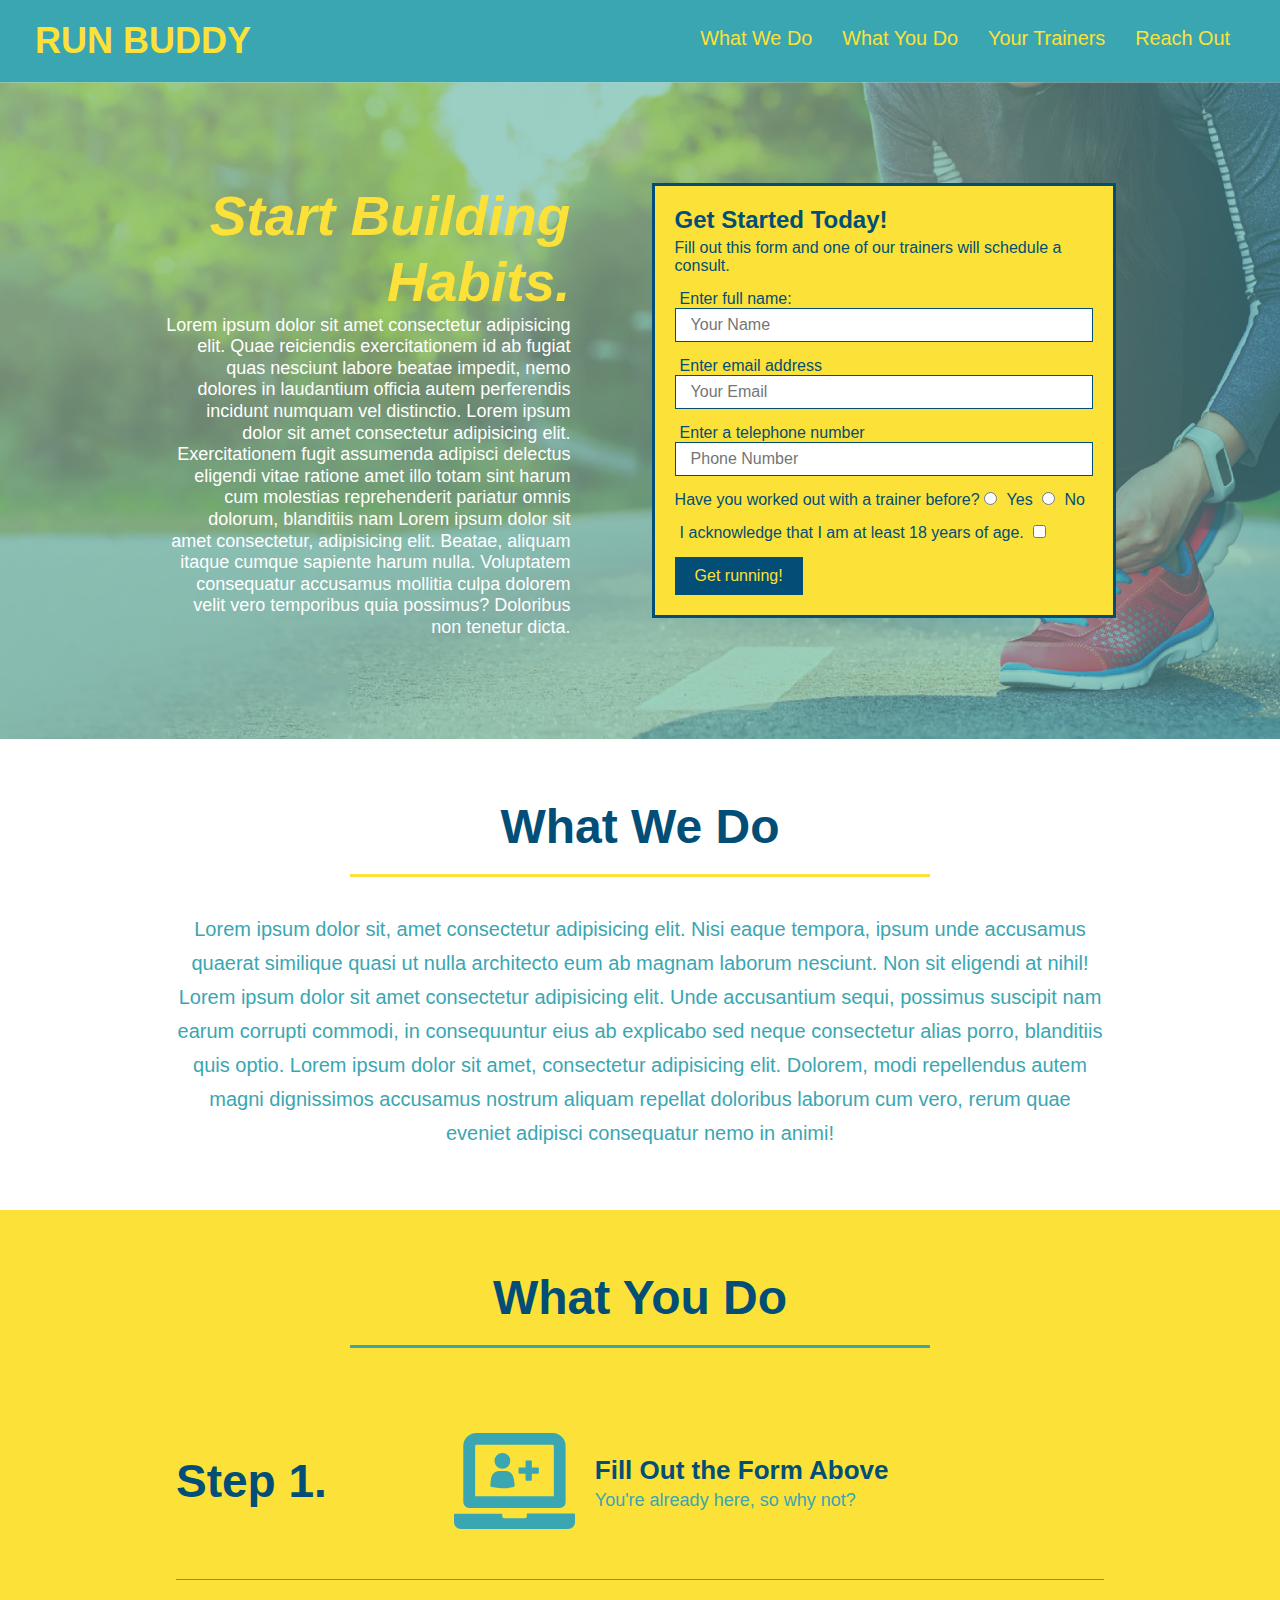
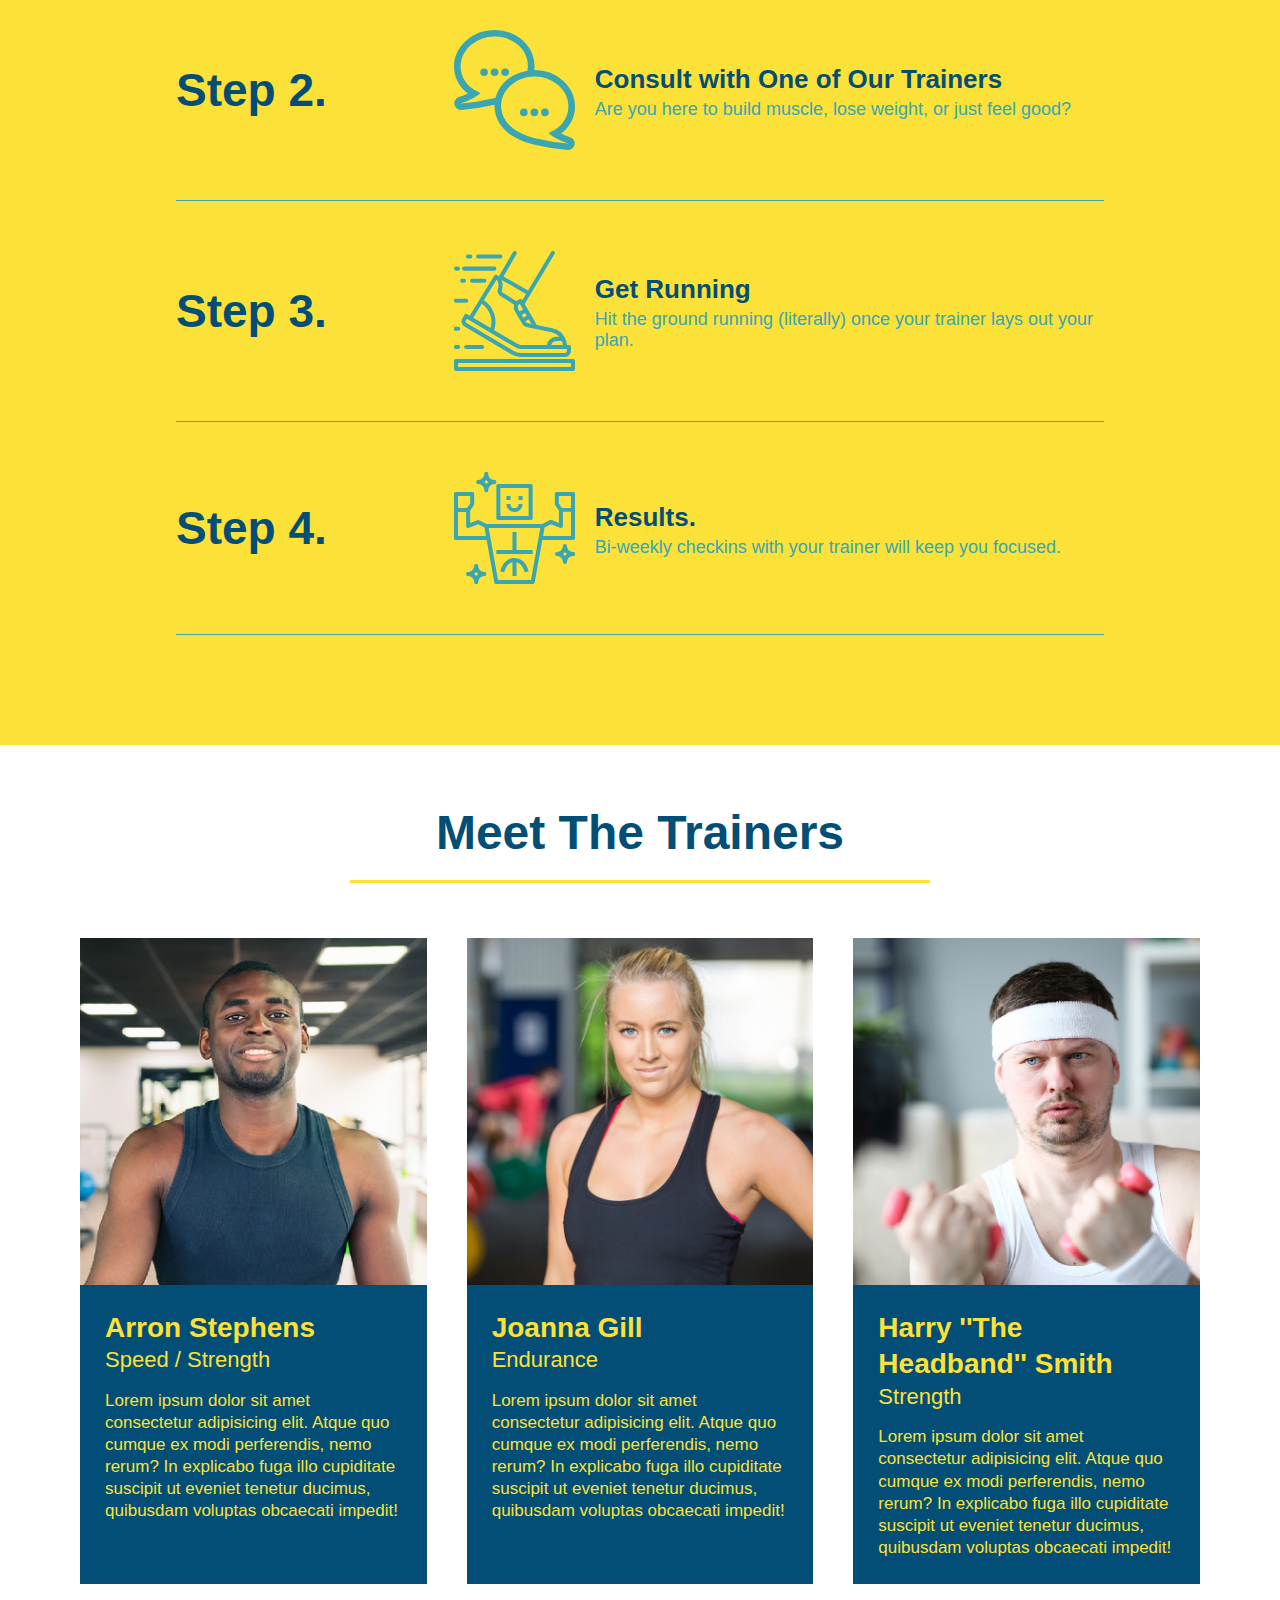
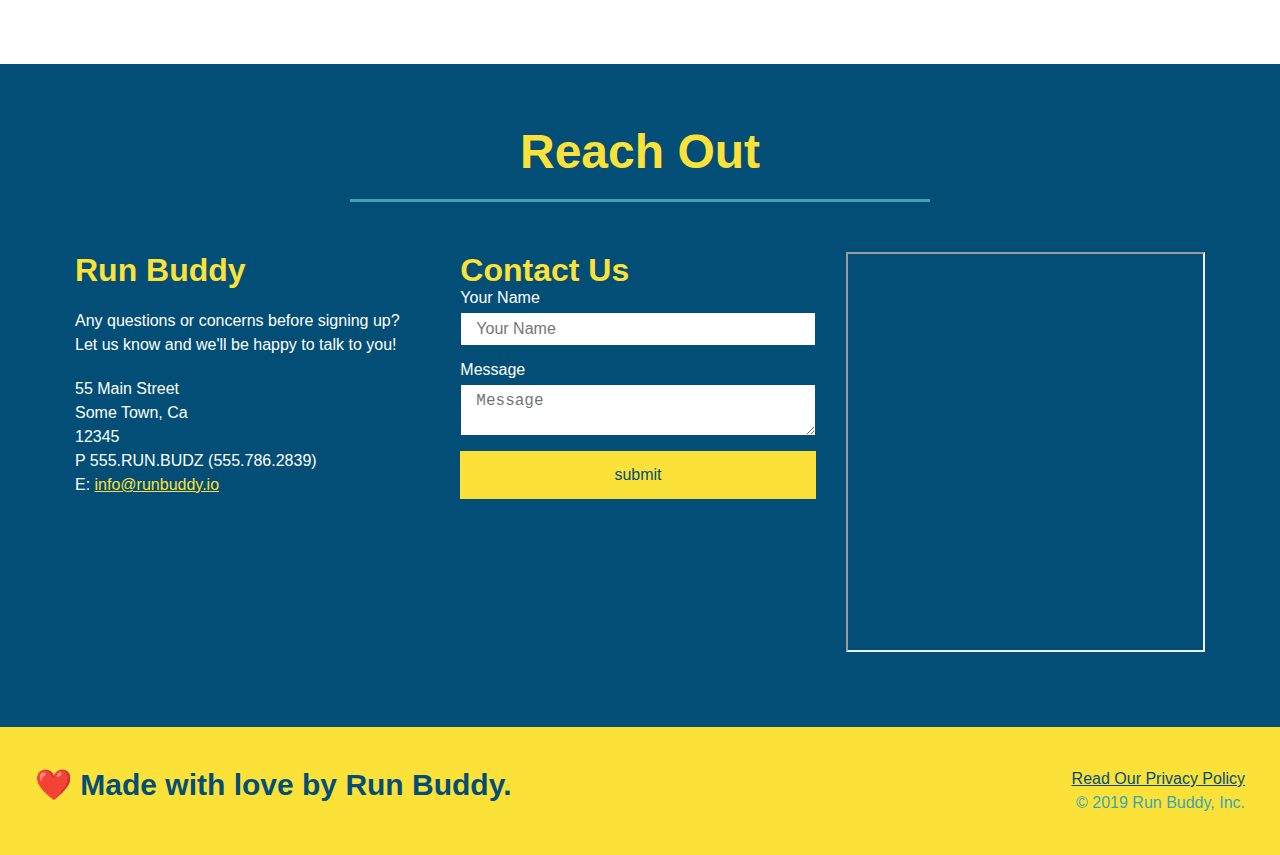
==== index.html @ 1d8c58cb "added media queries, added file to gitignore, corrected punctuation in html, added meta tag for devi" ====
<DOCTYPE html>
<!--Below determines what language is being used on webpage (in this case, english)-->
<html lang="en">
<head>
    <!--Link Stylesheet-->
    <link rel="stylesheet" type="text/css" href="assets/css/style.css">
    <!--UTF stands for Unicode Character Sets/ describes what type of characters will be used-->
    <meta charset="UTF-8">
    <meta name="viewport" content="width=device-width, initial-scale=1.0" />
    <!--Below sets the title of the page on tab-->
    <title>Run Buddy</title>
</head>
<body>
    <!--navigation-->
    <header>
        <h1>
            <a href="/run-buddy">RUN BUDDY</a>
        </h1>
        <nav>
            <!--Unordered list element-->
            <ul>
                <!--List item element-->
                <li>
                    <!--Anchor element-->
                    <a href="#what-we-do">What We Do</a>
                </li>
                <li>
                    <a href="#what-you-do">What You Do</a>
                </li>
                <li>
                    <a href="#your-trainers">Your Trainers</a>
                </li>
                <li>
                    <a href="#reach-out">Reach Out</a>
                </li>
            </ul>
        </nav>
    </header>

    <!--hero/jumbotron-->
    <section class="hero">
        <div class="hero-cta">
            <div class="flex-row">
                <h2>Start Building Habits.</h2>
            </div>
            <p>
                Lorem ipsum dolor sit amet consectetur adipisicing elit. Quae reiciendis exercitationem id ab fugiat quas nesciunt labore beatae impedit, nemo dolores in laudantium officia autem perferendis incidunt numquam vel distinctio. Lorem ipsum dolor sit amet consectetur adipisicing elit. Exercitationem fugit assumenda adipisci delectus eligendi vitae ratione amet illo totam sint harum cum molestias reprehenderit pariatur omnis dolorum, blanditiis nam Lorem ipsum dolor sit amet consectetur, adipisicing elit. Beatae, aliquam itaque cumque sapiente harum nulla. Voluptatem consequatur accusamus mollitia culpa dolorem velit vero temporibus quia possimus? Doloribus non tenetur dicta.
            </p>
        </div>
        <div class="hero-form">
            <h3>Get Started Today!</h3>
            <p>Fill out this form and one of our trainers will schedule a consult.</p>

            <!--Add form element-->
            <form>
                <label for="name">Enter full name:</label>
                <input type="text" placeholder="Your Name" name="name" id="name" class="form-input"/>

                <label for="email">Enter email address</label>
                <input type="email" placeholder="Your Email"
                name="email" id="email" class="form-input"/>

                <label for="phone">Enter a telephone number</label>
                <input type="tel" placeholder="Phone Number" name="phone" id="phone" class="form-input"/>

                <p>
                    Have you worked out with a trainer before?
                    <input type="radio" name="trainer-confirm" id="trainer-yes">
                    <label for="trainer-yes">Yes</label>
                    <input type="radio" name="trainer-confirm" id="trainer-no">
                    <label for="trainer-no">No</label>
                </p>

                <p>
                    <label for="age-check">
                        I acknowledge that I am at least 18 years of age.
                    </label>
                    <input type="checkbox" name="age-confirmation" id="age-check">
                </p>

                <button type="submit">
                    Get running!
                </button>
            </form>
        </div>
    </section>
    <!--end hero-->


    <!--"what we do" section-->
    <section id="what-we-do" class="intro">
        <div class="flex-row">
            <h2 class="section-title primary-border">What We Do</h2>
        </div>
        <div class="flex-row">
        <p>
            Lorem ipsum dolor sit, amet consectetur adipisicing elit. Nisi eaque tempora, ipsum unde accusamus quaerat similique quasi ut nulla architecto eum ab magnam laborum nesciunt. Non sit eligendi at nihil! Lorem ipsum dolor sit amet consectetur adipisicing elit. Unde accusantium sequi, possimus suscipit nam earum corrupti commodi, in consequuntur eius ab explicabo sed neque consectetur alias porro, blanditiis quis optio. Lorem ipsum dolor sit amet, consectetur adipisicing elit. Dolorem, modi repellendus autem magni dignissimos accusamus nostrum aliquam repellat doloribus laborum cum vero, rerum quae eveniet adipisci consequatur nemo in animi!
        </p>
        </div>
    </section>

    <!--"what you do" section-->
    <section id="what-you-do" class="steps">
        <div class="flex-row">
            <h2 class="section-title secondary-border">What You Do</h2>
        </div>
            <!--insert this img element-->
            <div class="step">
                <h3>Step 1.</h3>
                <div class="step-info">
                    <div class="step-img">
                        <img src="./assets/images/step-1.svg" alt="">
                    </div> 
                    <div class="step-text">
                        <h4>Fill Out the Form Above</h4>
                        <p>You're already here, so why not? </p>                        
                    </div>
                </div>
            </div>

            <div class="step">
                <h3>Step 2.</h3>
                <div class="step-info">
                    <div class="step-img">
                        <img src="./assets/images/step-2.svg" alt="">
                    </div> 
                    <div class="step-text">
                        <h4>Consult with One of Our Trainers</h4>
                        <p>Are you here to build muscle, lose weight, or just feel good?</p>                        
                    </div>
                </div>
            </div>

            <div class="step">
                <h3>Step 3.</h3>
                <div class="step-info">
                    <div class="step-img">
                        <img src="./assets/images/step-3.svg" alt="">
                    </div> 
                    <div class="step-text">
                        <h4>Get Running</h4>
                        <p>Hit the ground running (literally) once your trainer lays out your plan.</p>                        
                    </div>
                </div>
            </div>

            
            <div class="step">
                <h3>Step 4.</h3>
                <div class="step-info">
                    <div class="step-img">
                        <img src="./assets/images/step-4.svg" alt="">
                    </div> 
                    <div class="step-text">
                        <h4>Results.</h4>
                        <p>Bi-weekly checkins with your trainer will keep you focused.</p>                        
                    </div>
                </div>
            </div>
    </section>

    <!--"meet the trainers" section-->
    <section id="your-trainers">
        <div class="flex-row">
            <h2 class="section-title primary-border">Meet The Trainers</h2>
        </div>
        <div class="trainers">
            <article class="trainer">
                <img src="./assets/images/trainer-1.jpg" alt="Arron Stephens in his workout clothes, ready to pump iron"/>
                <div class="trainer-bio">
                    <h3>Arron Stephens</h3>
                    <h4>Speed / Strength</h4>
                    <p>
                        Lorem ipsum dolor sit amet consectetur adipisicing elit. Atque quo cumque ex modi perferendis, nemo rerum? In explicabo fuga illo cupiditate suscipit ut eveniet tenetur ducimus, quibusdam voluptas obcaecati impedit!
                    </p>
                </div>
            </article>

            <article class="trainer">
                <img src="./assets/images/trainer-2.jpg" alt="Joanna Gill cooling off after a workout"/>
                <div class="trainer-bio">
                    <h3>Joanna Gill</h3>
                    <h4>Endurance</h4>
                    <p>
                        Lorem ipsum dolor sit amet consectetur adipisicing elit. Atque quo cumque ex modi perferendis, nemo rerum? In explicabo fuga illo cupiditate suscipit ut eveniet tenetur ducimus, quibusdam voluptas obcaecati impedit!
                    </p>
                </div>
            </article>

            <article class="trainer">
                <img src="./assets/images/trainer-3.jpg" alt="Harry Smith wearing a headband and lifting commically small pink weights"/>
                <div class="trainer-bio">
                    <h3>Harry ''The Headband'' Smith</h3>
                    <h4>Strength</h4>
                    <p>
                        Lorem ipsum dolor sit amet consectetur adipisicing elit. Atque quo cumque ex modi perferendis, nemo rerum? In explicabo fuga illo cupiditate suscipit ut eveniet tenetur ducimus, quibusdam voluptas obcaecati impedit!
                    </p>
                </div>
            </article>
        </div>
    </section>

    <!--"reach out" section-->
    <section id="reach-out" class="contact">
        <div class="flex-row">
            <h2 class="section-title secondary-border">Reach Out</h2>
        </div>
        <div class="contact-info">

            <div>
                <h3>Run Buddy</h3>
                <p>
                    Any questions or concerns before signing up?
                    <br/>
                    Let us know and we'll be happy to talk to you!
                </p>
                <address>
                    55 Main Street <br/>
                    Some Town, Ca <br/>
                    12345 <br/>
                    P 555.RUN.BUDZ (555.786.2839) <br/>
                    E: <a href="mailto:info@runbuddy.io">info@runbuddy.io</a>
                </address>
            </div>

            <div class="contact-form">
                <h3>Contact Us</h3>
                <form action="">
                    <label for="contact-name">Your Name</label>
                    <input type="name" id="contact-name" placeholder="Your Name">
    
                    <label for="contact-message">Message</label>
                    <textarea id="contact-message" placeholder="Message"></textarea>

                    <button type="submit">submit</button>
                </form>
            </div>

            <iframe 
                src="https://www.google.com/maps/embed?pb=!1m18!1m12!1m3!1d1751.4772194572467!2d-81.20341352407624!3d28.601143600495508!2m3!1f0!2f0!3f0!3m2!1i1024!2i768!4f13.1!3m3!1m2!1s0x88e7685d6a0a495f%3A0x5fd59b92b3c79bab!2sUniversity%20of%20Central%20Florida!5e0!3m2!1sen!2sus!4v1591077728999!5m2!1sen!2sus">
            </iframe>

        </div>
     </section>

    <!--footer-->
    <footer>
        <h2>❤️️ Made with love by Run Buddy.</h2>
            <div>
                <a href="privacy-policy.html">Read Our Privacy Policy</a><br />
                &copy; 2019 Run Buddy, Inc.
            </div>
    </footer>
</body>
</html>
---- assets/css/style.css ----
/*Sets browser default margin and padding to 0*/
* {
    margin: 0;
    padding: 0;
    box-sizing: border-box;
}

/* apply styles to body */
body {
    font-family: Arial, Helvetica, sans-serif;
    color: #39a6b2
}

/* apply styles to <header> */
header {
    padding: 20px 35px;
    background-color: #39a6b2;
    display: flex;
    justify-content: space-between;
    flex-wrap: wrap;
}

/*applying inline elements to h1 header*/
header h1 {
    margin: 0;
    display: inline;
    font-weight: bold;
    color: #fce138;
}

 /*applying <header> <h1> <a>*/
header h1 a{
    font-weight: bold;
    font-size: 36px;
    color: #fce138;
    text-decoration: none;
}

/*removes underline and color of link*/
header a{
    text-decoration: none;
    color: #fce138;
}

/*moves nav bar inline to header*/
header nav {
    margin: 7px 0;
}

/*makes all listed items in unordered list inline with eachother*/
header nav ul {
    display: flex;
    flex-wrap: wrap;
    justify-content: space-between;
    align-items: center;
    list-style: none;
}


/*Gives properties to a elements*/
header nav ul li a {
    padding: 10px 15px;
    font-weight: lighter;
    font-size: 1.55vw;
}

/*styling to footer*/
footer {
    background: #fce138;
    width: 100%;
    padding: 40px 35px;
    display: flex;
    justify-content: space-between;
    flex-wrap: wrap;
}

footer h2 {
    color: #024e76;
    font-size: 30px;
    margin: 0;
}

footer div {
    line-height: 1.5;
    text-align: right;
}

footer a {
    color: #024e76
}

section {
    padding: 60px;
}

/*Homepage Hero Style Start*/
.hero {
    background-image: url("../images/hero-bg.jpg");
    background-size: cover;
    background-position: center;
    display: flex;
    justify-content: center;
    flex-wrap: wrap;
    align-items: flex-start;
}
/*Hero Style End*/

/*Hero Form Style Start*/

.hero-cta {
    width: 35%;
    text-align: right;
    margin: 3.5%;
    color: #fff;
    font-size: 18px;
    line-height: 1.2;
}

.hero-cta h2 {
    font-style: italic;
    font-size: 55px;
    color: #fce138;
}

.hero-form{
    background-color: #fce138;
    color: #024e76;
    padding: 20px;
    border-style: solid;
    border-width: 3px;
    border-color: #024e76;
    width: 40%;
    margin: 3.5%;
}

.hero-form h3 {
    font-size: 24px;
    margin: 0;
}

.hero-form p {
    margin: 5px 0 15px 0;
}

.form-input {
    border: 1px solid #024e76;
    display: block;
    padding: 7px 15px;
    font-size: 16px;
    color: #024e76;
    width: 100%;
    margin-bottom: 15px;
}

.hero-form label {
    margin: 0 5px;
}

.hero-form button {
    background-color: #024e76;
    color: #fce138;
    padding: 10px 20px;
    font-size: 16px;
    border: none;
}
/*Hero Form Style End*/

.section-title {
    font-size: 48px;
    color: #024e76;
    border-bottom: 3px solid;
    padding-bottom: 20px;
    text-align: center;
    margin: 0 auto 35px auto;
    width: 50%;
}

.primary-border {
    border-color: #fce138;
}

.secondary-border {
    border-color: #39a6b2;
}

.intro p {
    line-height: 1.7;
    color: #39a6b2;
    width: 80%;
    font-size: 20px;
    margin: auto;
    text-align: center;
}

.steps {
    background: #fce138;
}

.step {
    margin: 50px auto;
    padding-bottom: 50px;
    width: 80%;
    border-bottom: 1px solid #39a6b2;
    display: flex;
    flex-wrap: wrap;
    align-items: center;
    justify-content: space-between;
}

.step h3 {
    color: #024e76;
    font-size: 46px;
    flex: 1 30%;
}

.step-info{
    flex: 2 70%;
    display: flex;
    flex-wrap: wrap;
    align-items: center;
}
.step-text h4 {
    font-size: 26px;
    line-height: 1.5;
    color: #024e76;
}

.step-img {
    flex: 1 12%;
    margin-right: 20px;
}

.step-img img {
    max-width: 100%;
}

.step-text {
    flex: 12;
}

.step-text p {
    color: #39a6b2;
    font-size: 18px;
}

.trainers {
    width: 100%;
    margin: 0 auto;
    display: flex;
    flex-wrap: wrap;
    justify-content: space-around;
}

.trainer {
    margin: 20px;
    background: #024e76;
    color: #fce138;
    flex: 1;
}

.trainer img {
    width: 100%;
}

.trainer-bio {
    padding: 35px;
    padding: 25px;
    line-height: 1.3;
}

.text-left {
    text-align: left;
}

.text-right {
    text-align: right;
}

.flex-row {
    display: flex;
}

.trainer-bio h3 {
    font-size: 28px;
}

.trainer-bio h4 {
    font-weight: lighter;
    font-size: 22px;
    margin-bottom: 15px;
}

.trainer-bio p {
    font-size: 17px;
}

/*reach out styles begin*/
.contact {
    background-color: #024e76;
}

.contact h2 {
    color: #fce138;
}

.contact-info {
    display: flex;
    justify-content: space-between;
    flex-wrap: wrap;
}

.contact-info > * {
    flex: 1;
    margin: 15px;
}

.contact-info iframe {

    height: 400px;
}

.contact-info div {
    color: white;
}

.contact-info h3 {
    color: #fce138;
    font-size: 32px;
}

.contact-info p, .contact-info address {
    margin: 20px 0;
    line-height: 1.5;
    font-size: 16px;
    font-style: normal;
}

.contact-form input, .contact-form textarea {
    border: 1px solid #024e76;
    display: block;
    padding: 7px 15px;
    font-size: 16px;
    color: #024e76;
    width: 100%;
    margin-bottom: 15px;
    margin-top: 5px;
}

.contact-form button {
    width: 100%;
    border: none;
    background: #fce138;
    color: #024e76;
    text-align: center;
    padding: 15px 0;
    font-size: 16px;
}

.contact-info a {
    color: #fce138;
}
/*reach out styles end*/

/* MEDIA QUERY FOR SMALLER DESKTOP SCREENS AND SMALLER */
@media screen and (max-width: 980px) {
    /*Added pading to bottom*/
    header {
        padding-bottom: 10;
        justify-content: center;
    }
    
    header h1 {
        width: 100%;
        text-align: center;
    }

    header nav ul {
        margin-top: 20px;
        width: 100%;
        justify-content: center;
    }

    header nav ul li a {
        font-size: 20px;
    }

    footer h2, footer div {
        text-align: center;
        width: 100%;
    }

    .hero-cta, .hero-form {
        width: 100%;
    }

    .hero-cta {
        text-align: center;
    }
 /*h2 would not center because of display:flex; property set to the div earlier in the stylesheet, so display:block; here*/
    .flex-row {
        display: block;
    }

    .section-title {
        width: 80%;
    }

    .trainer {
        flex: 0 70%;
    }

    .contact-info iframe {
        flex: 1 100%;
    }
}
@media screen and (max-width: 768px) {
    section {
        padding: 30px 15px;
    }

    .step h3 {
        flex: 1 100%;
        text-align: center;
    }

    .step-info {
        flex: 2 100%;
        text-align: center;
        justify-content: center;
    }

    .step-img {
        flex: 0 32%;
        margin-right: 0;
        margin-top: 15px;
        margin-bottom: 15px;
    }

    .step-text {
        flex: 100%;
    }
}
@media screen and (max-width: 575px) {
    .hero-form button {
        width: 100%;
    }

    .section-title {
        width: 95%;
    }

    .intro p {
        width: 100%;
    }

    .trainer {
        flex: 0 100%;
    }

    .contact-info {
        text-align: center;
    }

    .contact-info > * {
        flex: 0 100%;
    }

    .contact-form {
        order: 3;
    }
}
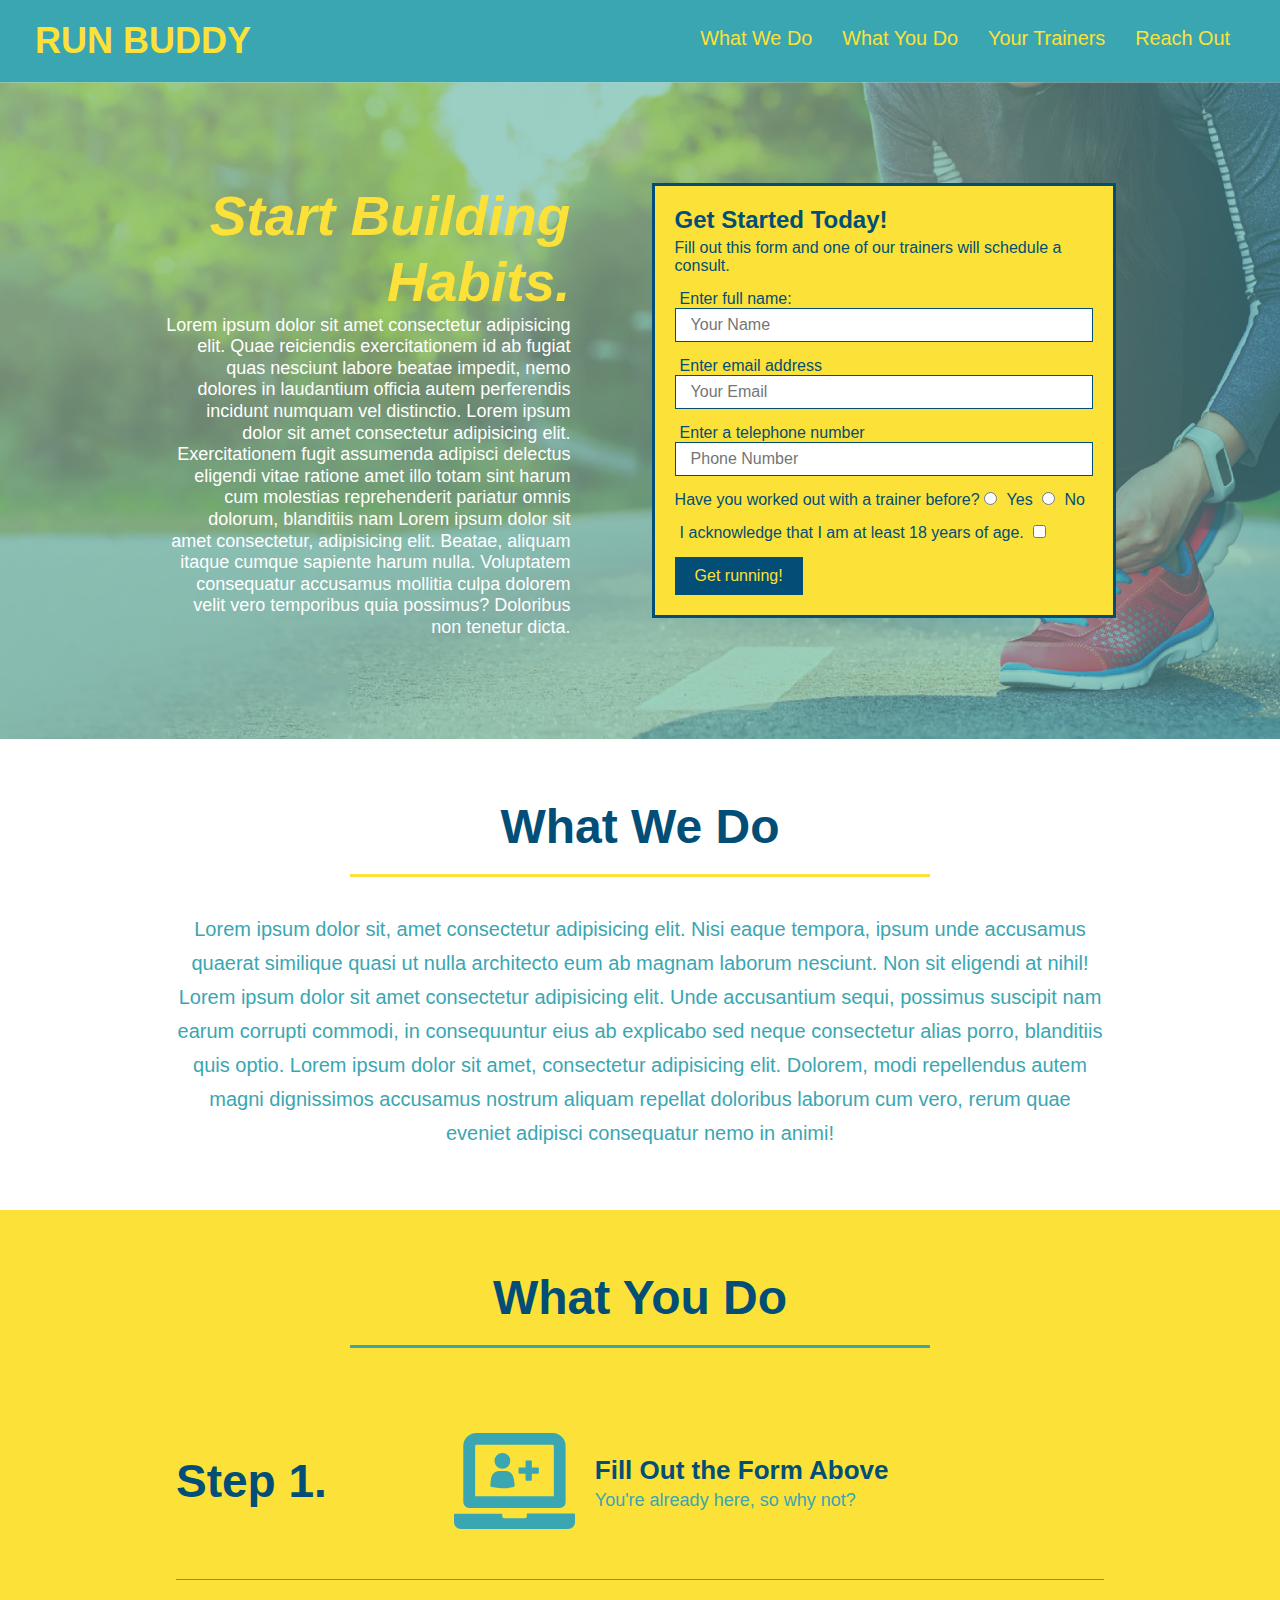
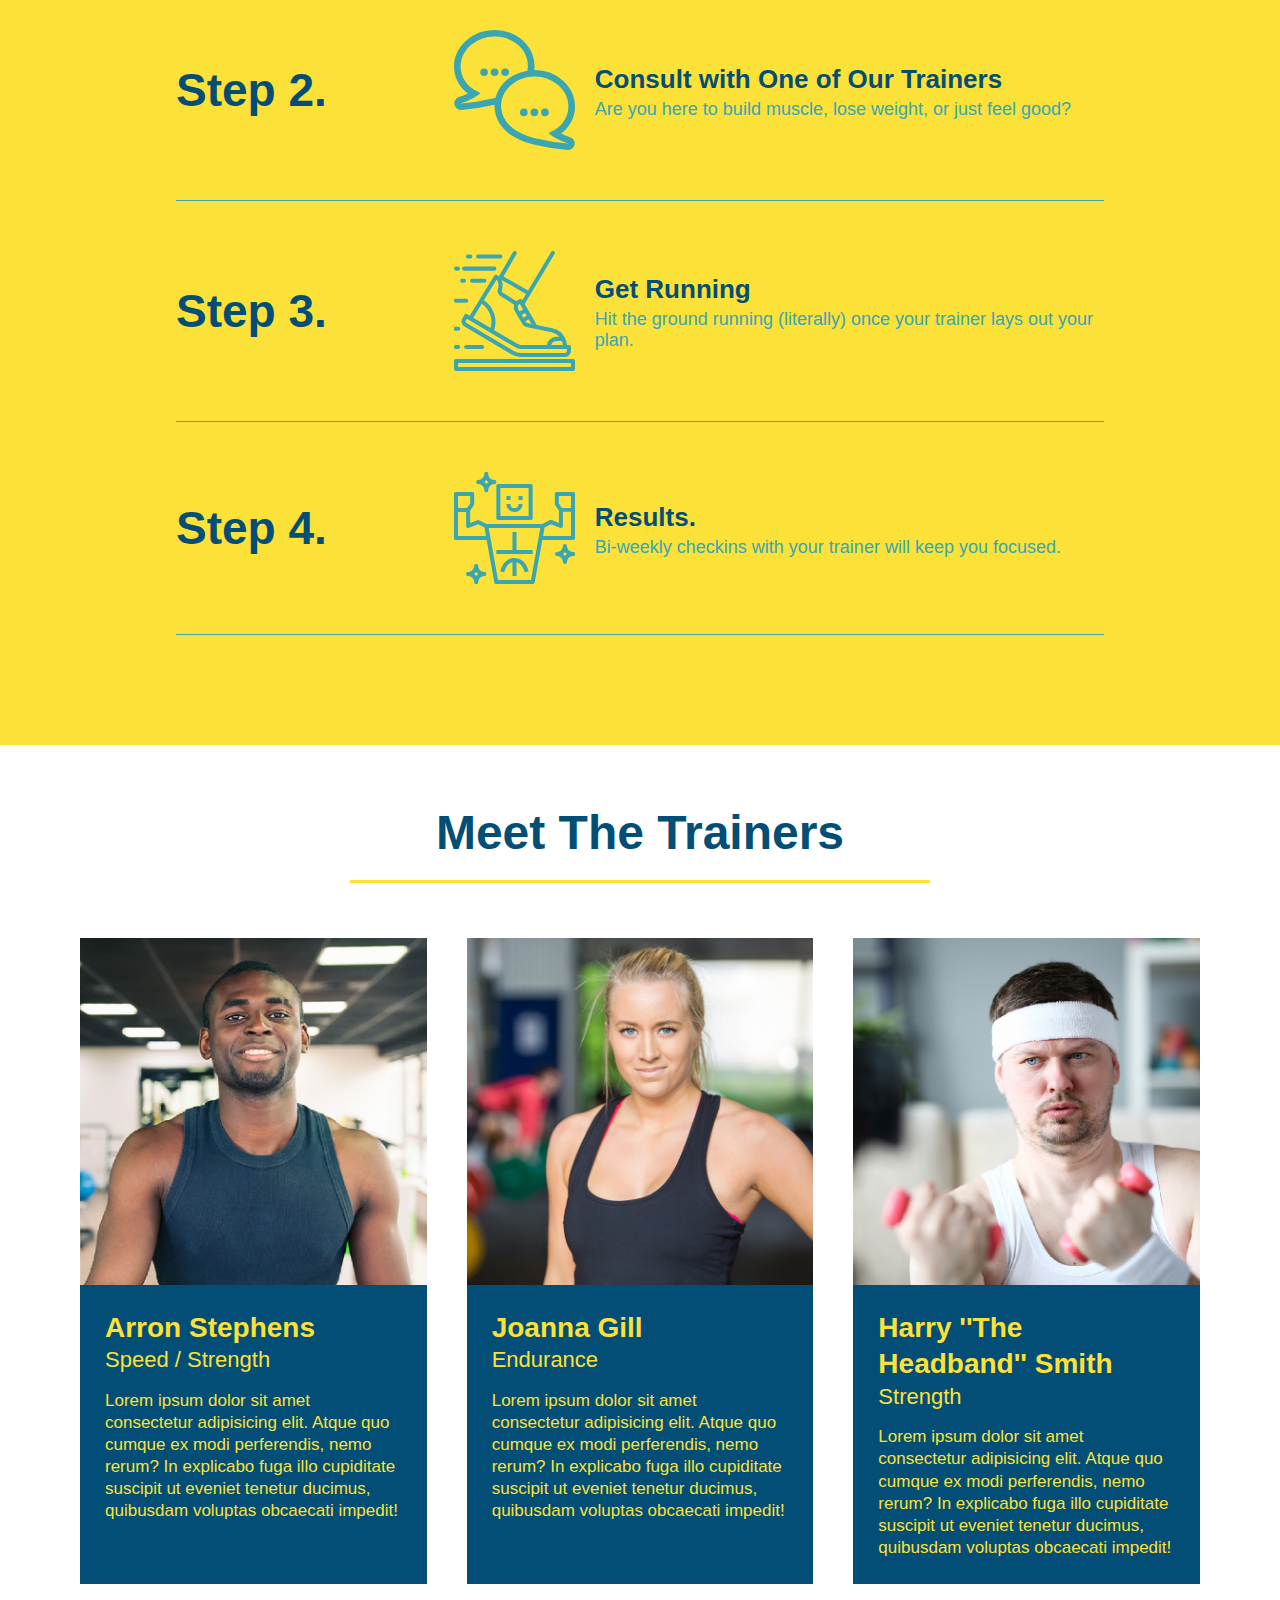
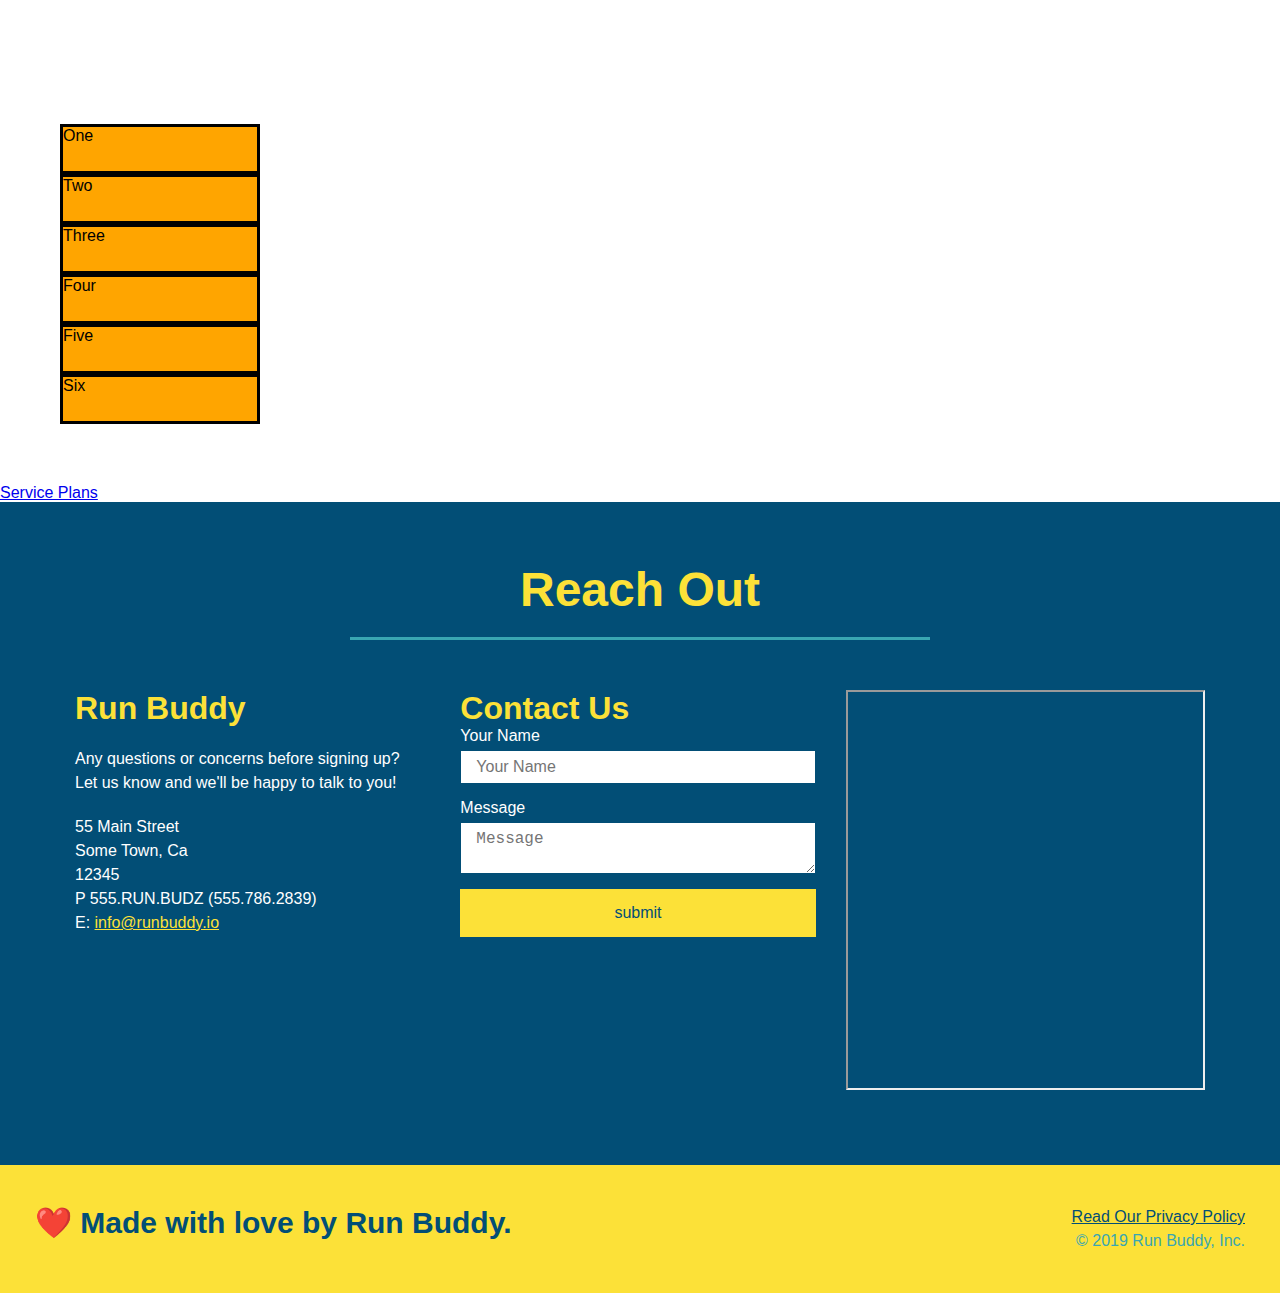
==== commit 659e48be: "added grid example" ====
--- a/index.html
+++ b/index.html
@@ -200,6 +200,19 @@
         </div>
     </section>
 
+    <!--service plan grid-->
+<section id="service=plans" class="services">
+    <div class="service-grid-container">
+        <div class="service-grid-item">One</div>
+        <div class="service-grid-item">Two</div>
+        <div class="service-grid-item">Three</div>
+        <div class="service-grid-item">Four</div>
+        <div class="service-grid-item">Five</div>
+        <div class="service-grid-item">Six</div>
+    </div>
+</section>
+<a href="#service-plans">Service Plans</a>
+
     <!--"reach out" section-->
     <section id="reach-out" class="contact">
         <div class="flex-row">
--- a/assets/css/style.css
+++ b/assets/css/style.css
@@ -361,6 +361,19 @@
 }
 /*reach out styles end*/
 
+/*Service Grid Container*/
+.service-grid-container {
+    display: grid;
+}
+
+.service-grid-item {
+    width: 200px;
+    height: 50px;
+    background-color: orange;
+    border: solid;
+    color: black;
+}
+
 /* MEDIA QUERY FOR SMALLER DESKTOP SCREENS AND SMALLER */
 @media screen and (max-width: 980px) {
     /*Added pading to bottom*/
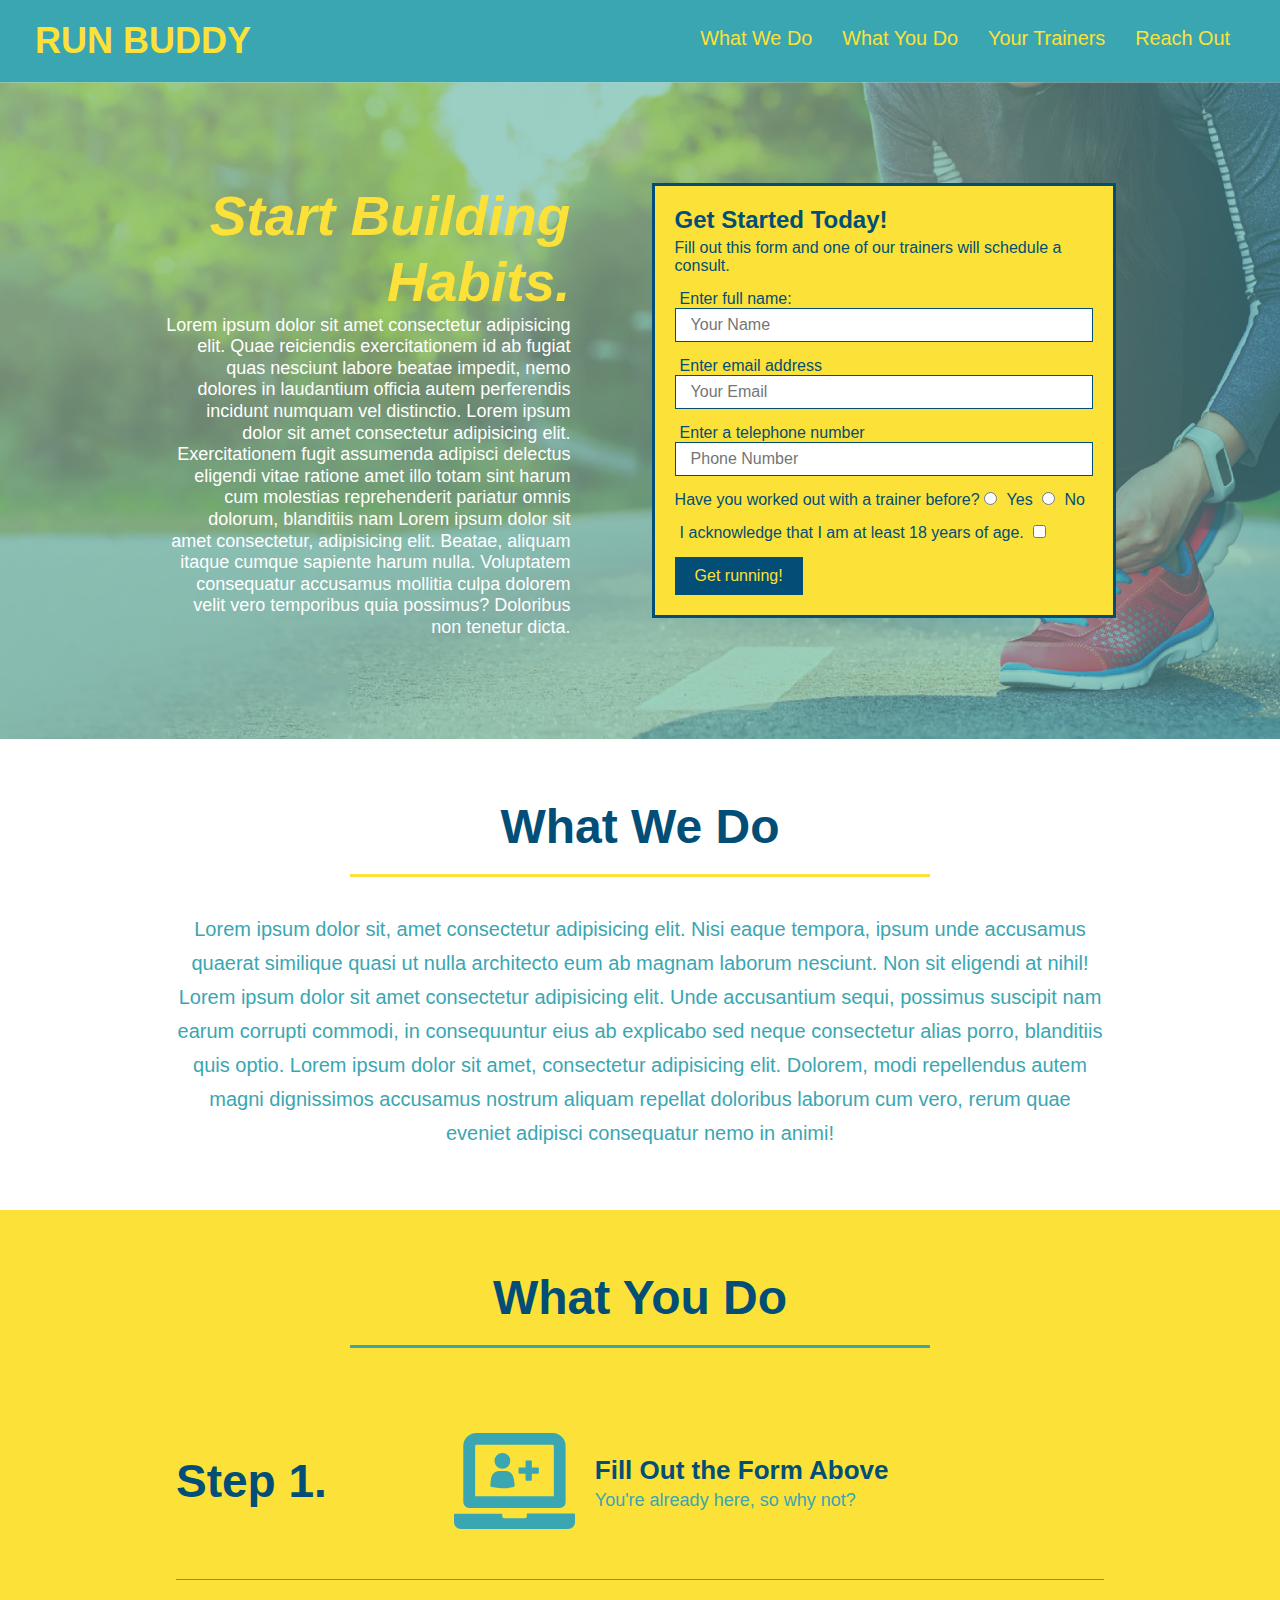
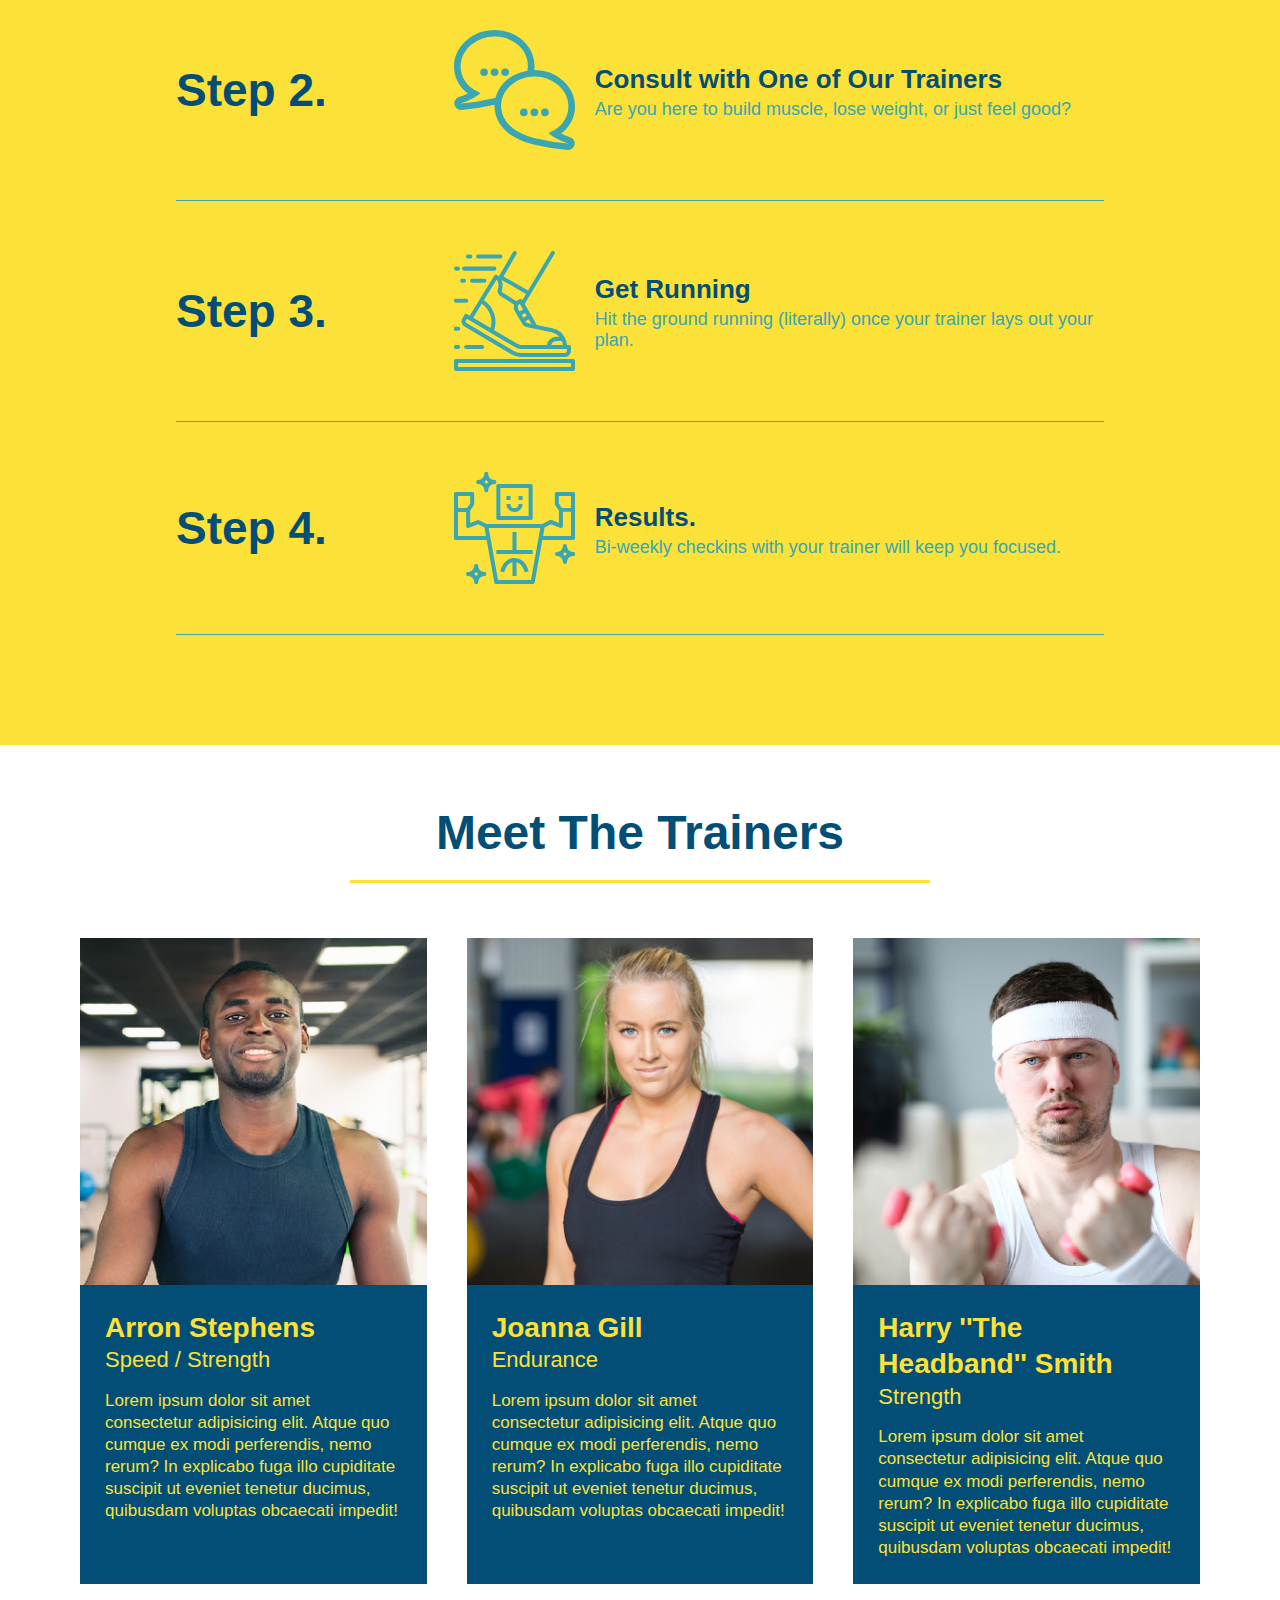
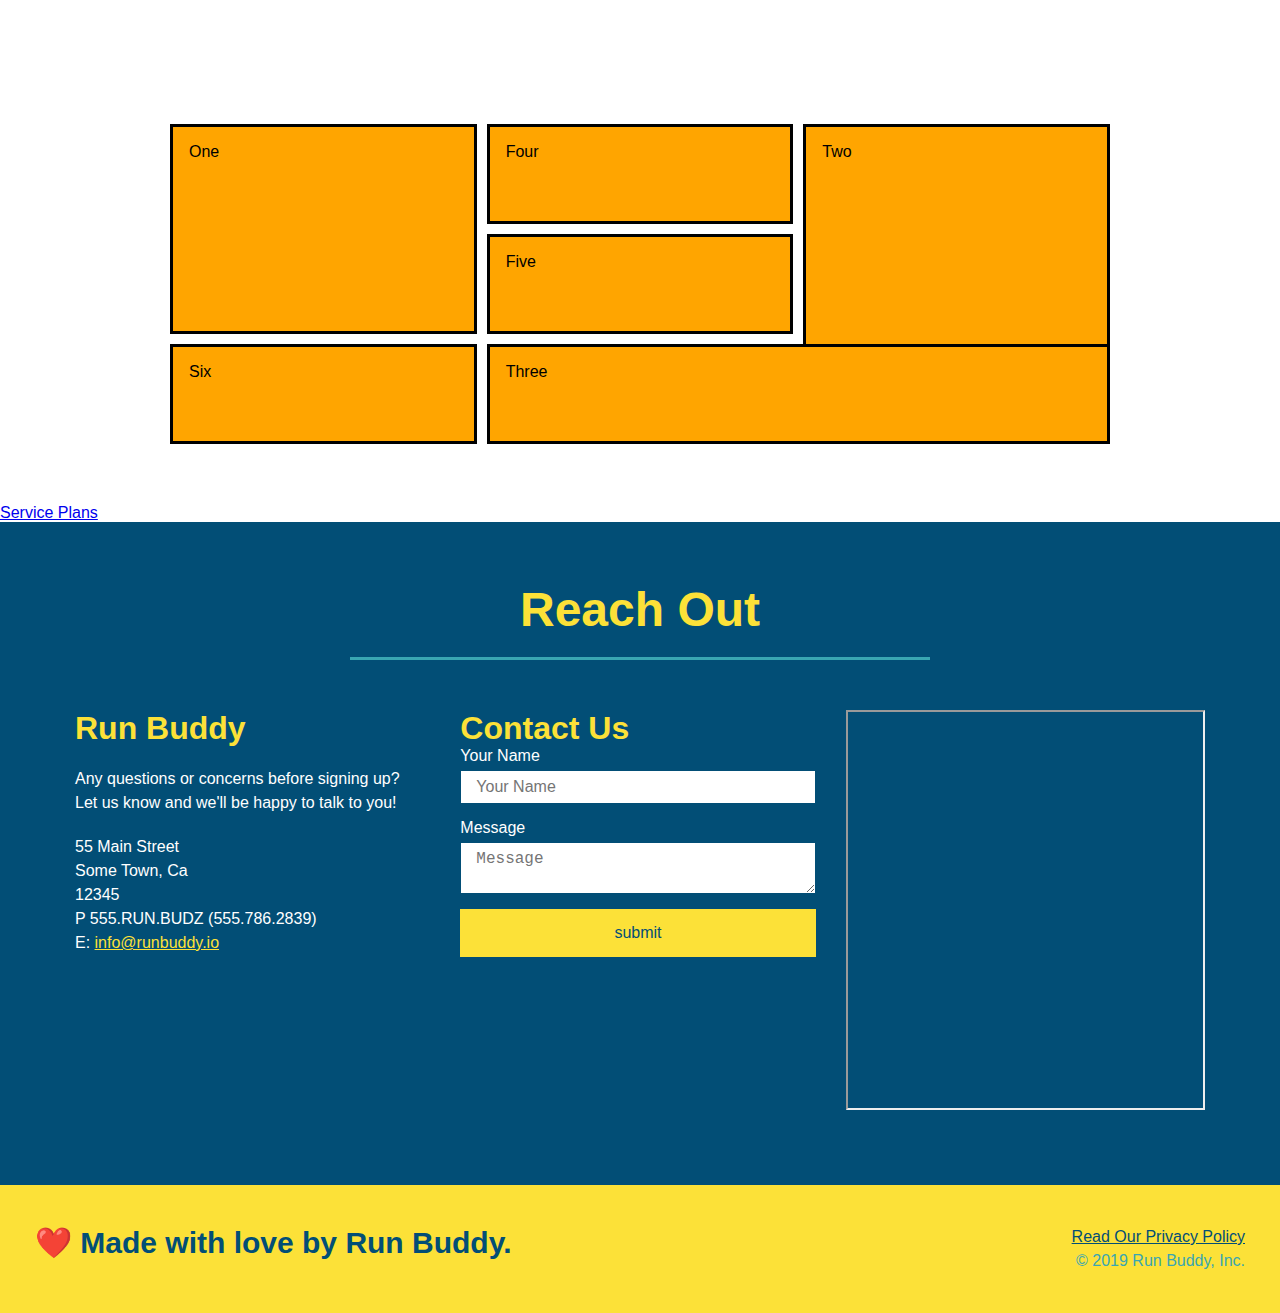
==== commit 46dd4b5c: "example grid" ====
--- a/index.html
+++ b/index.html
@@ -203,12 +203,12 @@
     <!--service plan grid-->
 <section id="service=plans" class="services">
     <div class="service-grid-container">
-        <div class="service-grid-item">One</div>
-        <div class="service-grid-item">Two</div>
-        <div class="service-grid-item">Three</div>
-        <div class="service-grid-item">Four</div>
-        <div class="service-grid-item">Five</div>
-        <div class="service-grid-item">Six</div>
+        <div class="service-grid-item box1">One</div>
+        <div class="service-grid-item box2">Two</div>
+        <div class="service-grid-item box3">Three</div>
+        <div class="service-grid-item box4">Four</div>
+        <div class="service-grid-item box5">Five</div>
+        <div class="service-grid-item box6">Six</div>
     </div>
 </section>
 <a href="#service-plans">Service Plans</a>
--- a/assets/css/style.css
+++ b/assets/css/style.css
@@ -363,17 +363,35 @@
 
 /*Service Grid Container*/
 .service-grid-container {
+    max-width: 940px;
+    margin: 0 auto;
     display: grid;
+    grid-template-columns: repeat(3, 1fr);
+    grid-template-rows: repeat(3, 100px);
+    grid-gap: 10px;
 }
 
 .service-grid-item {
-    width: 200px;
-    height: 50px;
     background-color: orange;
     border: solid;
+    padding: 1em;
     color: black;
 }
 
+.box1 {
+    grid-column: 1/ span 1;
+    grid-row: 1/ span 2;
+}
+
+.box2 {
+    grid-column: 3/4;
+    grid-row: 1/-1;
+}
+
+.box3 {
+    grid-column: 2/ span 2;
+    grid-row: 3/ span 1;
+}
 /* MEDIA QUERY FOR SMALLER DESKTOP SCREENS AND SMALLER */
 @media screen and (max-width: 980px) {
     /*Added pading to bottom*/
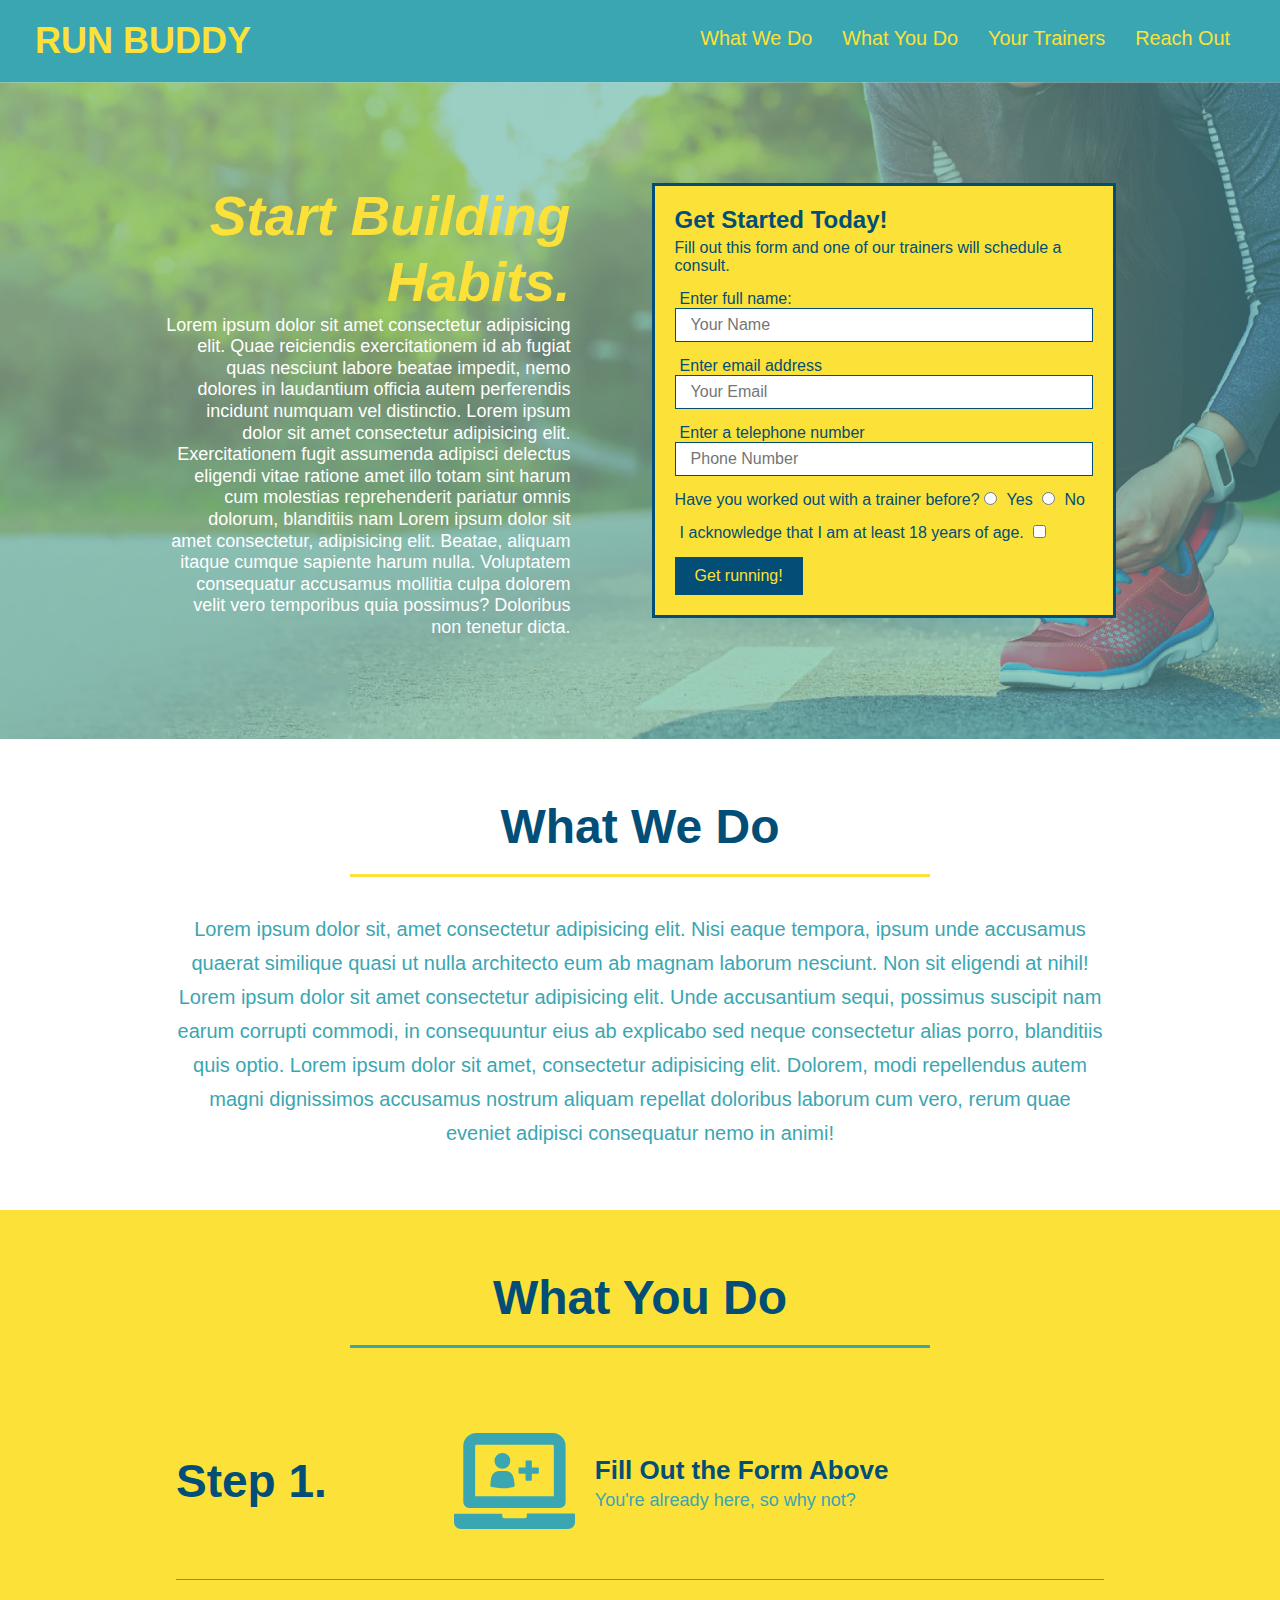
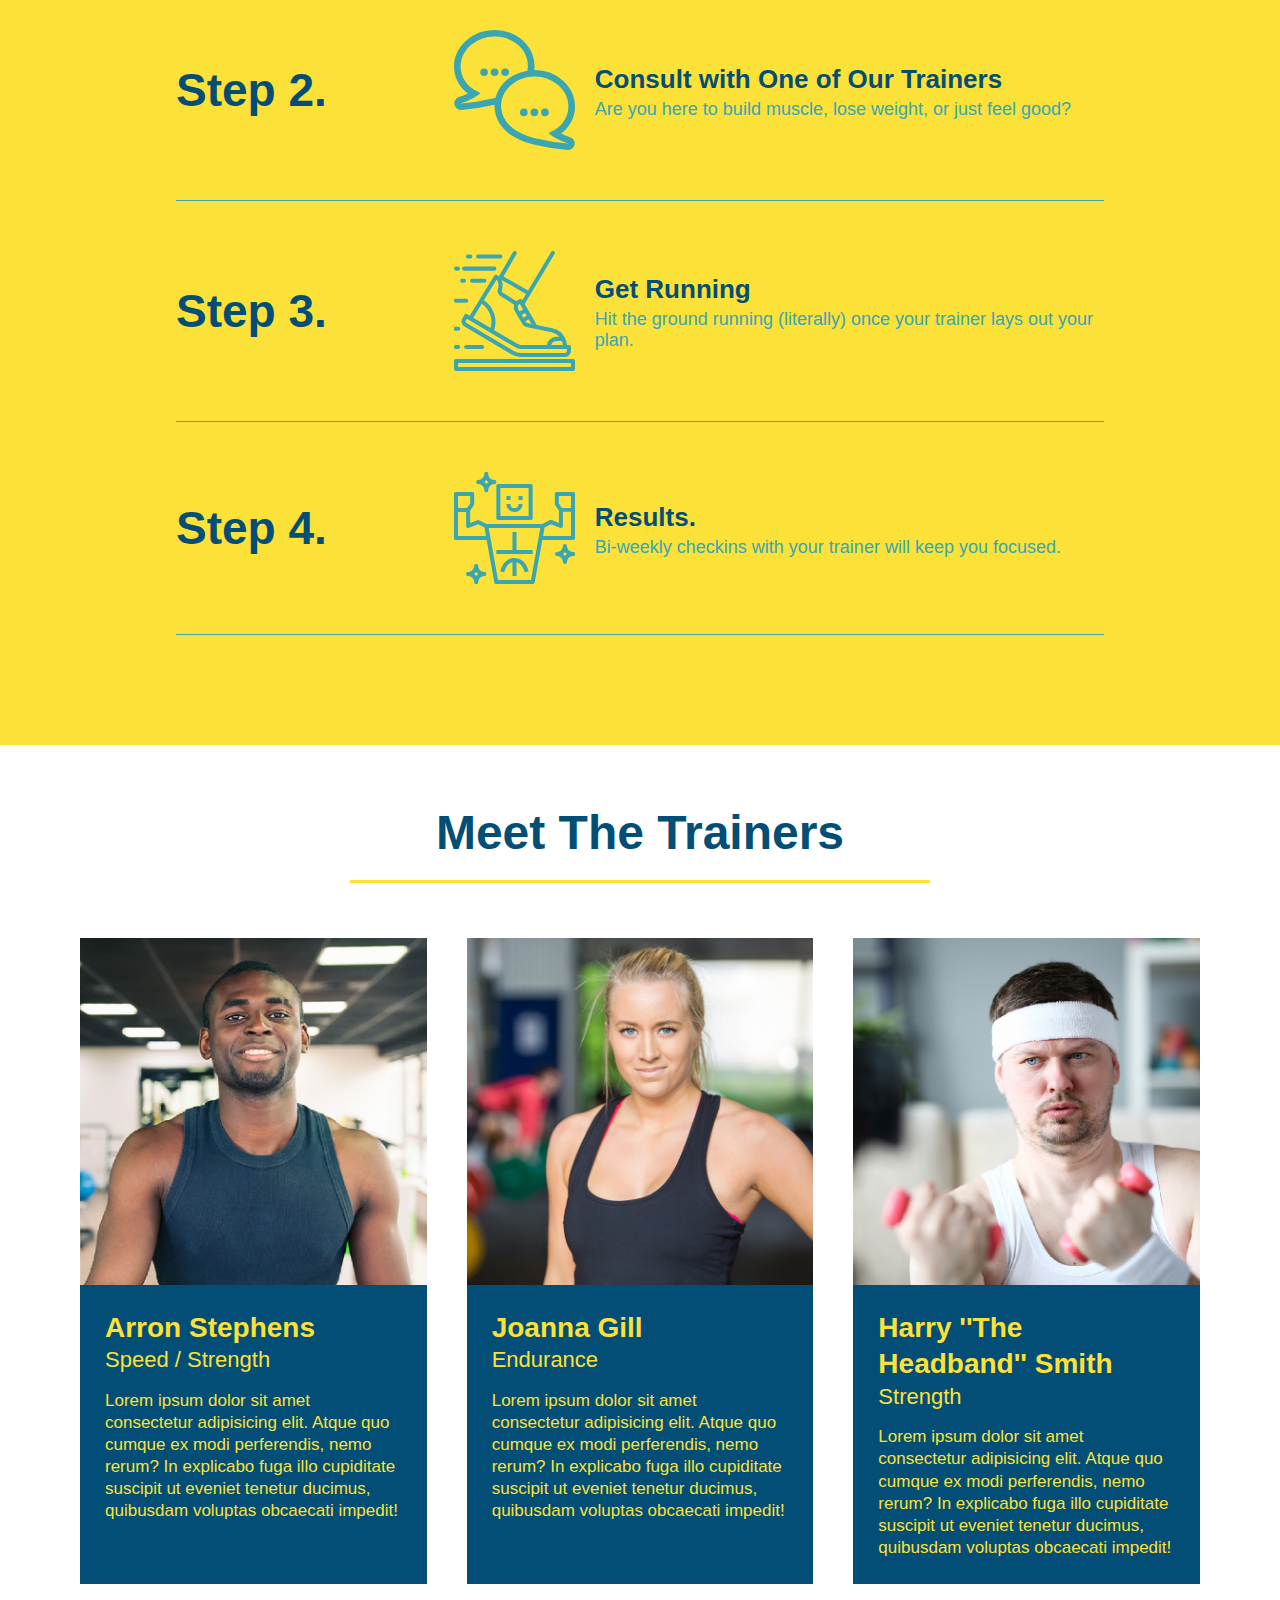
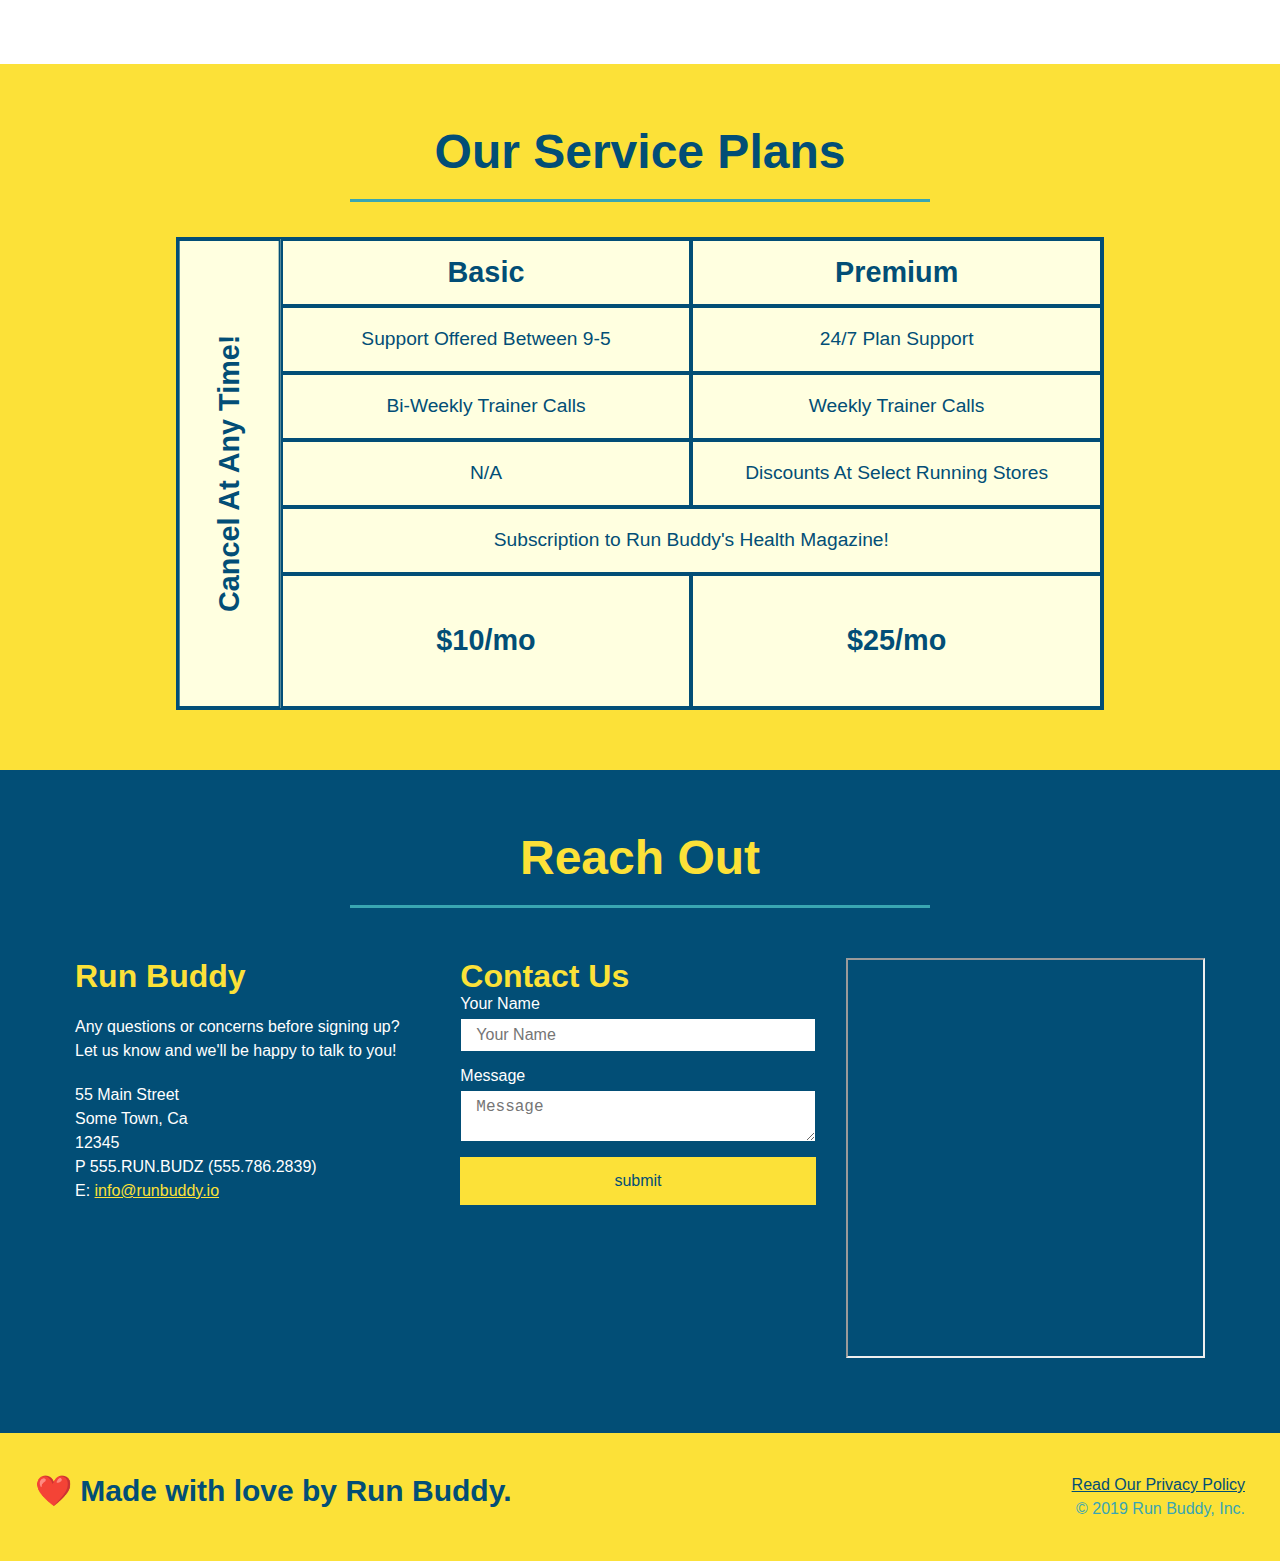
==== commit a53d64ee: "added service table comparison" ====
--- a/index.html
+++ b/index.html
@@ -202,16 +202,64 @@
 
     <!--service plan grid-->
 <section id="service=plans" class="services">
-    <div class="service-grid-container">
-        <div class="service-grid-item box1">One</div>
-        <div class="service-grid-item box2">Two</div>
-        <div class="service-grid-item box3">Three</div>
-        <div class="service-grid-item box4">Four</div>
-        <div class="service-grid-item box5">Five</div>
-        <div class="service-grid-item box6">Six</div>
-    </div>
+
+    <h2 class="section-title secondary-border">
+        Our Service Plans
+    </h2>
+
+    <div class="service-grid-wrapper">
+        <div class ="service-grid-container">
+            <!-- Headers -->
+            <div class="service-grid-item grid-head basic">
+                Basic
+            </div>
+            <div class="service-grid-item grid-head premium">
+                Premium
+            </div>
+            
+            <!-- Body -->
+            <div class="service-grid-item basic">
+                Support Offered Between 9-5
+            </div>
+            
+            <div class="service-grid-item premium">
+                24/7 Plan Support
+            </div>
+            
+            <div class="service-grid-item basic">
+                Bi-Weekly Trainer Calls
+            </div>
+            
+            <div class="service-grid-item premium">
+                Weekly Trainer Calls
+            </div>
+            
+            <div class="service-grid-item basic">
+                N/A
+            </div>
+            
+            <div class="service-grid-item premium">
+                Discounts At Select Running Stores
+            </div>
+            
+            <div class="service-grid-item both">
+                Subscription to Run Buddy's Health Magazine!
+            </div>
+            
+            <div class="service-grid-item grid-price basic">
+                $10/mo
+            </div>
+            
+            <div class="service-grid-item grid-price premium">
+                $25/mo
+            </div>
+            
+            <div class="service-grid-item cancel">
+                Cancel At Any Time!
+            </div>
+        </div> <!--div service grid container-->
+    </div> <!--div service-grid-wrapper-->
 </section>
-<a href="#service-plans">Service Plans</a>
 
     <!--"reach out" section-->
     <section id="reach-out" class="contact">
--- a/assets/css/style.css
+++ b/assets/css/style.css
@@ -361,37 +361,58 @@
 }
 /*reach out styles end*/
 
-/*Service Grid Container*/
+/*Service styles begin*/
+.services {
+    background: #fce138;
+}
+
+.service-grid-wrapper {
+    display: flex;
+    width: 100%;
+    justify-content: center;
+}
+
 .service-grid-container {
-    max-width: 940px;
-    margin: 0 auto;
+    background: lightyellow;
+    width: 80%;
     display: grid;
-    grid-template-columns: repeat(3, 1fr);
-    grid-template-rows: repeat(3, 100px);
-    grid-gap: 10px;
+    grid-template-columns: 1fr repeat(2, 4fr);
+    grid-template-rows: repeat(5, 1fr) 2fr;
+    border: 2px solid #024e76;
+    color: #024e76;
+    font-size: 1.2rem
 }
 
 .service-grid-item {
-    background-color: orange;
-    border: solid;
-    padding: 1em;
-    color: black;
-}
-
-.box1 {
-    grid-column: 1/ span 1;
-    grid-row: 1/ span 2;
-}
-
-.box2 {
-    grid-column: 3/4;
-    grid-row: 1/-1;
-}
-
-.box3 {
-    grid-column: 2/ span 2;
-    grid-row: 3/ span 1;
-}
+    padding: 15px 0;
+    border: 2px solid #024e76;
+    display: flex;
+    align-items: center;
+    justify-content: center;
+    text-align: center;
+}
+
+/* specific match */
+.service-grid-item.basic {
+    grid-column: 2 / span 1;
+}
+
+.service-grid-item.both {
+    grid-column: 2 / span 2;
+}
+
+.service-grid-item.cancel {
+    writing-mode: vertical-lr;
+    transform: rotate(180deg);
+    grid-column: 1;
+    grid-row: 1/ -1;
+}
+
+.grid-head, .grid-price, .service-grid-item.cancel {
+    font-size: 1.5em;
+    font-weight: bold;
+}
+
 /* MEDIA QUERY FOR SMALLER DESKTOP SCREENS AND SMALLER */
 @media screen and (max-width: 980px) {
     /*Added pading to bottom*/
@@ -470,6 +491,25 @@
     .step-text {
         flex: 100%;
     }
+
+    .service-grid-container {
+        grid-template-columns: 1fr 1fr;
+    }
+
+    .service-grid-item.basic {
+        grid-column: 1;
+    }
+
+    .service-grid-item.both {
+        grid-column: 1 / -1;
+    }
+
+    .service-grid-item.cancel {
+        transform: none;
+        writing-mode: unset;
+        grid-column: 1 / -1;
+        grid-row: -1;
+    }
 }
 @media screen and (max-width: 575px) {
     .hero-form button {
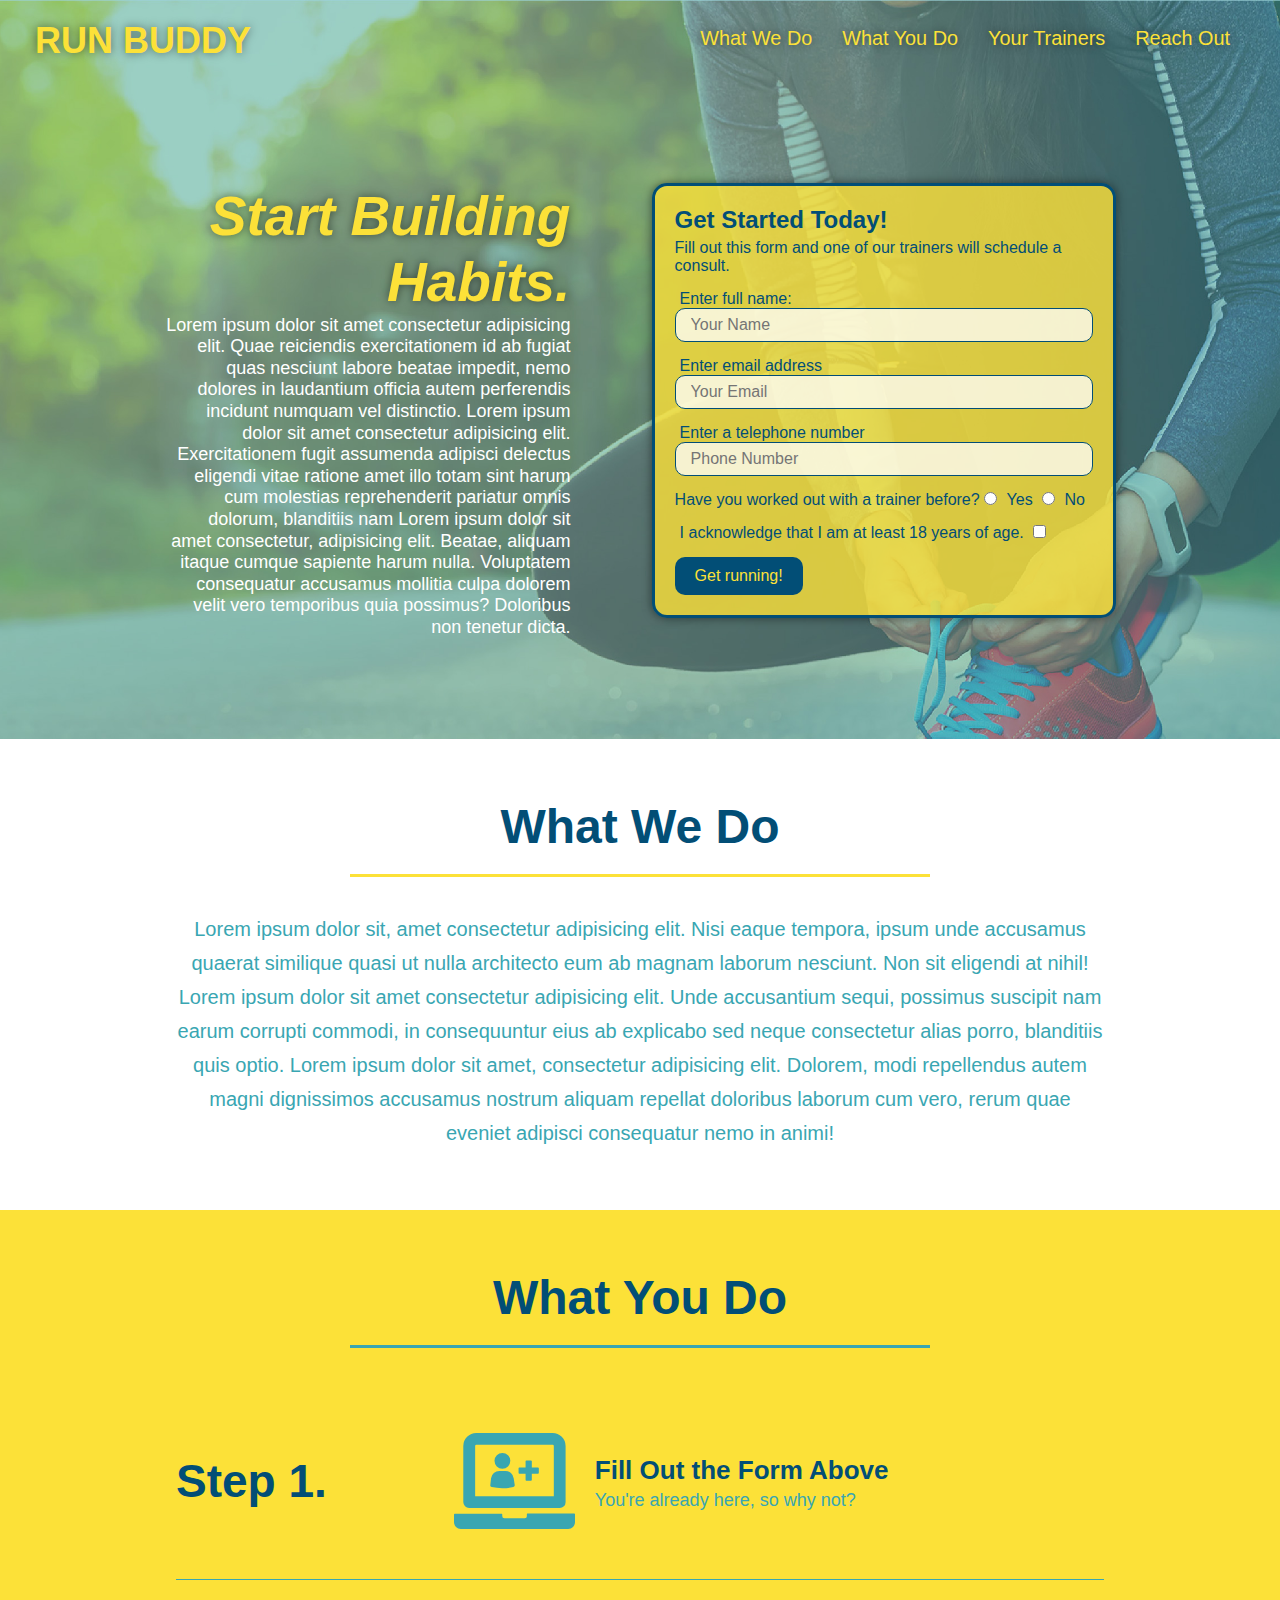
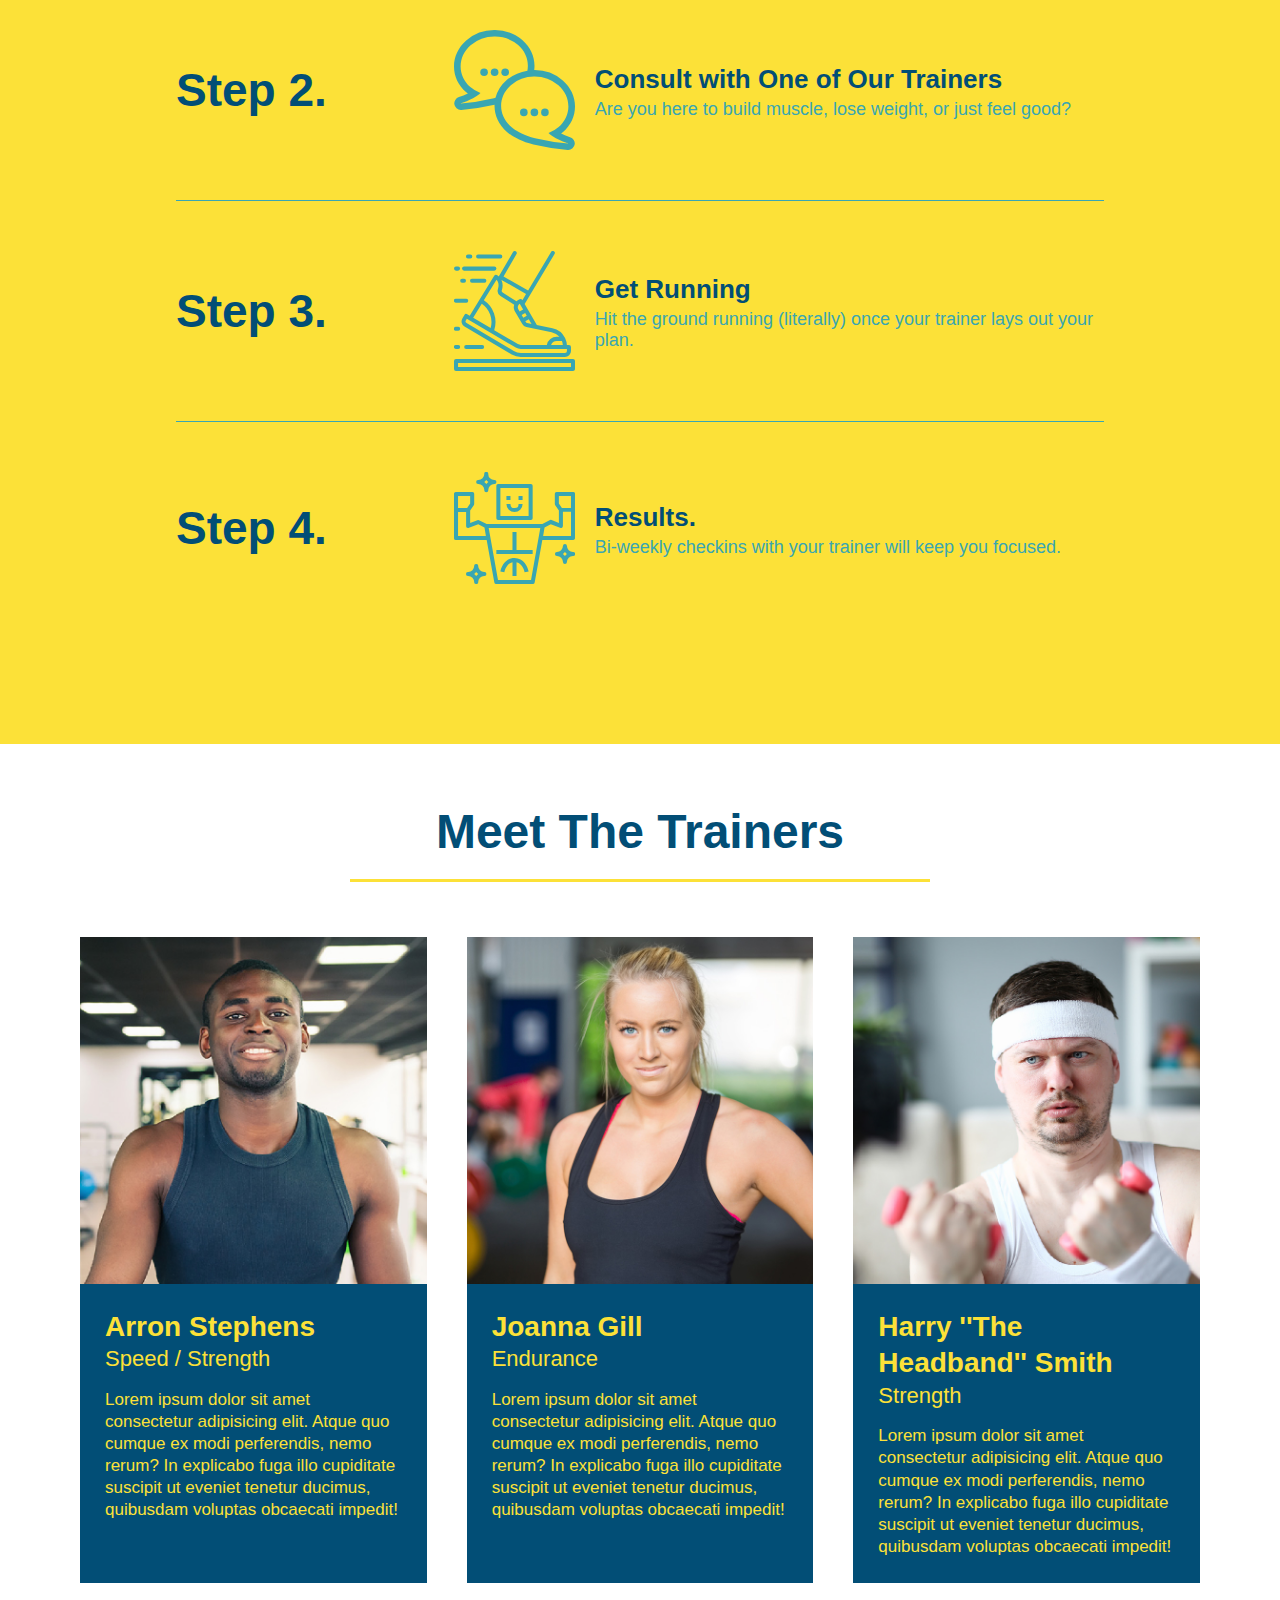
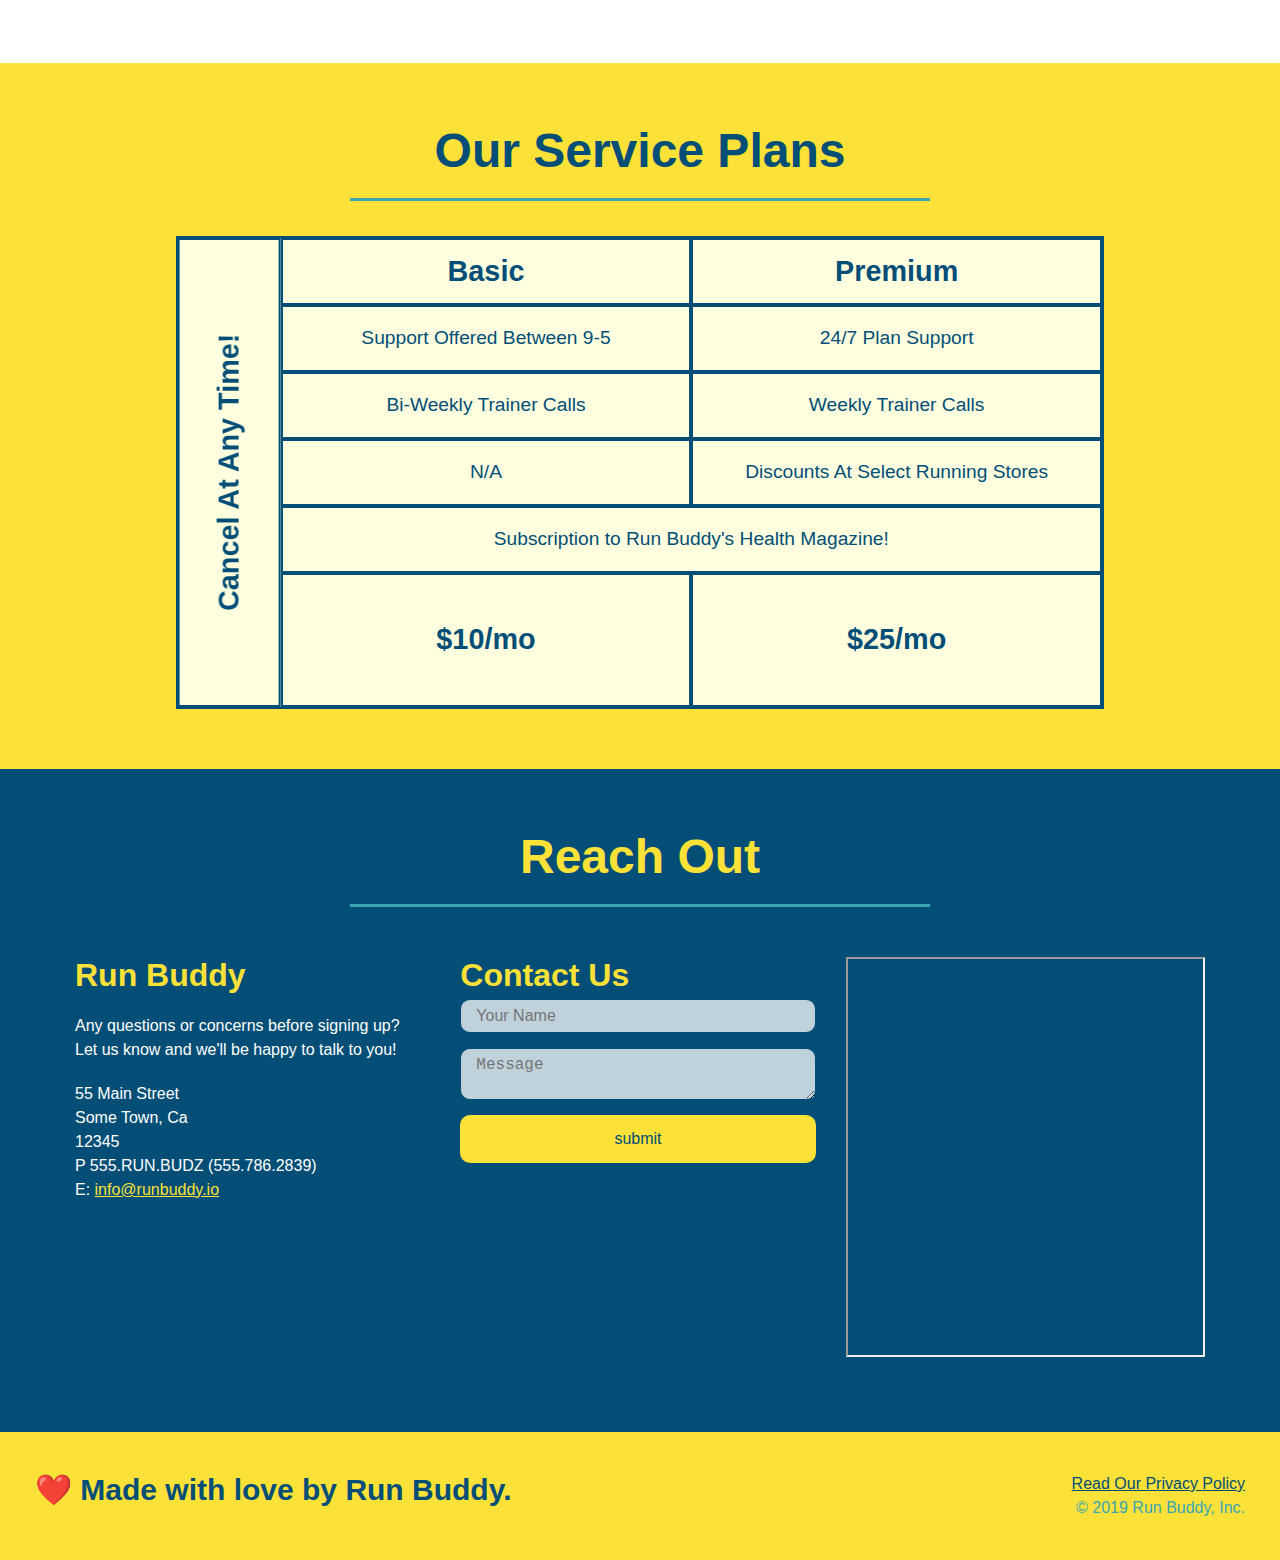
==== commit fb39b22e: "added transparency, hovere, focus, and border properties" ====
--- a/index.html
+++ b/index.html
@@ -287,10 +287,10 @@
             <div class="contact-form">
                 <h3>Contact Us</h3>
                 <form action="">
-                    <label for="contact-name">Your Name</label>
+                    <label for="contact-name"></label>
                     <input type="name" id="contact-name" placeholder="Your Name">
     
-                    <label for="contact-message">Message</label>
+                    <label for="contact-message"></label>
                     <textarea id="contact-message" placeholder="Message"></textarea>
 
                     <button type="submit">submit</button>
--- a/assets/css/style.css
+++ b/assets/css/style.css
@@ -18,6 +18,14 @@
     display: flex;
     justify-content: space-between;
     flex-wrap: wrap;
+    position: -webkit-sticky;
+    position: sticky;
+    top: 0;
+    background-image: url("../images/hero-bg.jpg");
+    background-size: cover;
+    background-position: 80%;
+    background-attachment: fixed;
+    
 }
 
 /*applying inline elements to h1 header*/
@@ -26,6 +34,7 @@
     display: inline;
     font-weight: bold;
     color: #fce138;
+    text-shadow: 0 0 10px rgba(0,0,0,0.5);
 }
 
  /*applying <header> <h1> <a>*/
@@ -62,6 +71,14 @@
     padding: 10px 15px;
     font-weight: lighter;
     font-size: 1.55vw;
+    text-shadow: 0 0 10px rgba(0,0,0,0.5);
+}
+
+header nav ul li a:hover {
+    background: #fce138;
+    color: #024e76;
+    border-radius: 15px;
+    text-shadow: none;
 }
 
 /*styling to footer*/
@@ -102,6 +119,8 @@
     justify-content: center;
     flex-wrap: wrap;
     align-items: flex-start;
+    background-attachment: fixed;
+    background-position: 80%;
 }
 /*Hero Style End*/
 
@@ -120,17 +139,20 @@
     font-style: italic;
     font-size: 55px;
     color: #fce138;
+    text-shadow: 0 0 10px rgba(0,0,0,0.5);
 }
 
 .hero-form{
-    background-color: #fce138;
+    background-color: rgba(252, 225, 56, 0.8);
     color: #024e76;
     padding: 20px;
     border-style: solid;
     border-width: 3px;
     border-color: #024e76;
+    border-radius: 15px;
     width: 40%;
     margin: 3.5%;
+    box-shadow: 0 0 10px rgba(0,0,0,0.5)
 }
 
 .hero-form h3 {
@@ -144,12 +166,19 @@
 
 .form-input {
     border: 1px solid #024e76;
+    border-radius: 10px;
     display: block;
     padding: 7px 15px;
     font-size: 16px;
     color: #024e76;
     width: 100%;
     margin-bottom: 15px;
+    background-color: rgba(255,255,255, 0.75);
+}
+
+.form-input:focus {
+    background-color: rgba(255,255,255, 1);
+    outline: none;
 }
 
 .hero-form label {
@@ -162,7 +191,13 @@
     padding: 10px 20px;
     font-size: 16px;
     border: none;
-}
+    border-radius: 10px;
+}
+
+.hero-form button:hover {
+    background-color: #39a6b2;
+}
+
 /*Hero Form Style End*/
 
 .section-title {
@@ -200,13 +235,16 @@
     margin: 50px auto;
     padding-bottom: 50px;
     width: 80%;
-    border-bottom: 1px solid #39a6b2;
     display: flex;
     flex-wrap: wrap;
     align-items: center;
     justify-content: space-between;
-}
-
+    border-bottom: 1px solid #39a6b2;
+}
+
+.step:last-child{
+    border-bottom: none;
+}
 .step h3 {
     color: #024e76;
     font-size: 46px;
@@ -337,6 +375,7 @@
 
 .contact-form input, .contact-form textarea {
     border: 1px solid #024e76;
+    border-radius: 10px;
     display: block;
     padding: 7px 15px;
     font-size: 16px;
@@ -344,16 +383,28 @@
     width: 100%;
     margin-bottom: 15px;
     margin-top: 5px;
+    background-color: rgba(255,255,255, 0.75);
+}
+
+.contact-form input:focus, textarea:focus {
+    background-color: rgba(255,255,255, 1);
+    outline: none;
 }
 
 .contact-form button {
     width: 100%;
     border: none;
+    border-radius: 10px;
     background: #fce138;
     color: #024e76;
     text-align: center;
     padding: 15px 0;
     font-size: 16px;
+}
+
+.contact-form button:hover {
+    color: #fce138;
+    background: #39a6b2;
 }
 
 .contact-info a {
@@ -419,6 +470,7 @@
     header {
         padding-bottom: 10;
         justify-content: center;
+        position: relative;
     }
     
     header h1 {
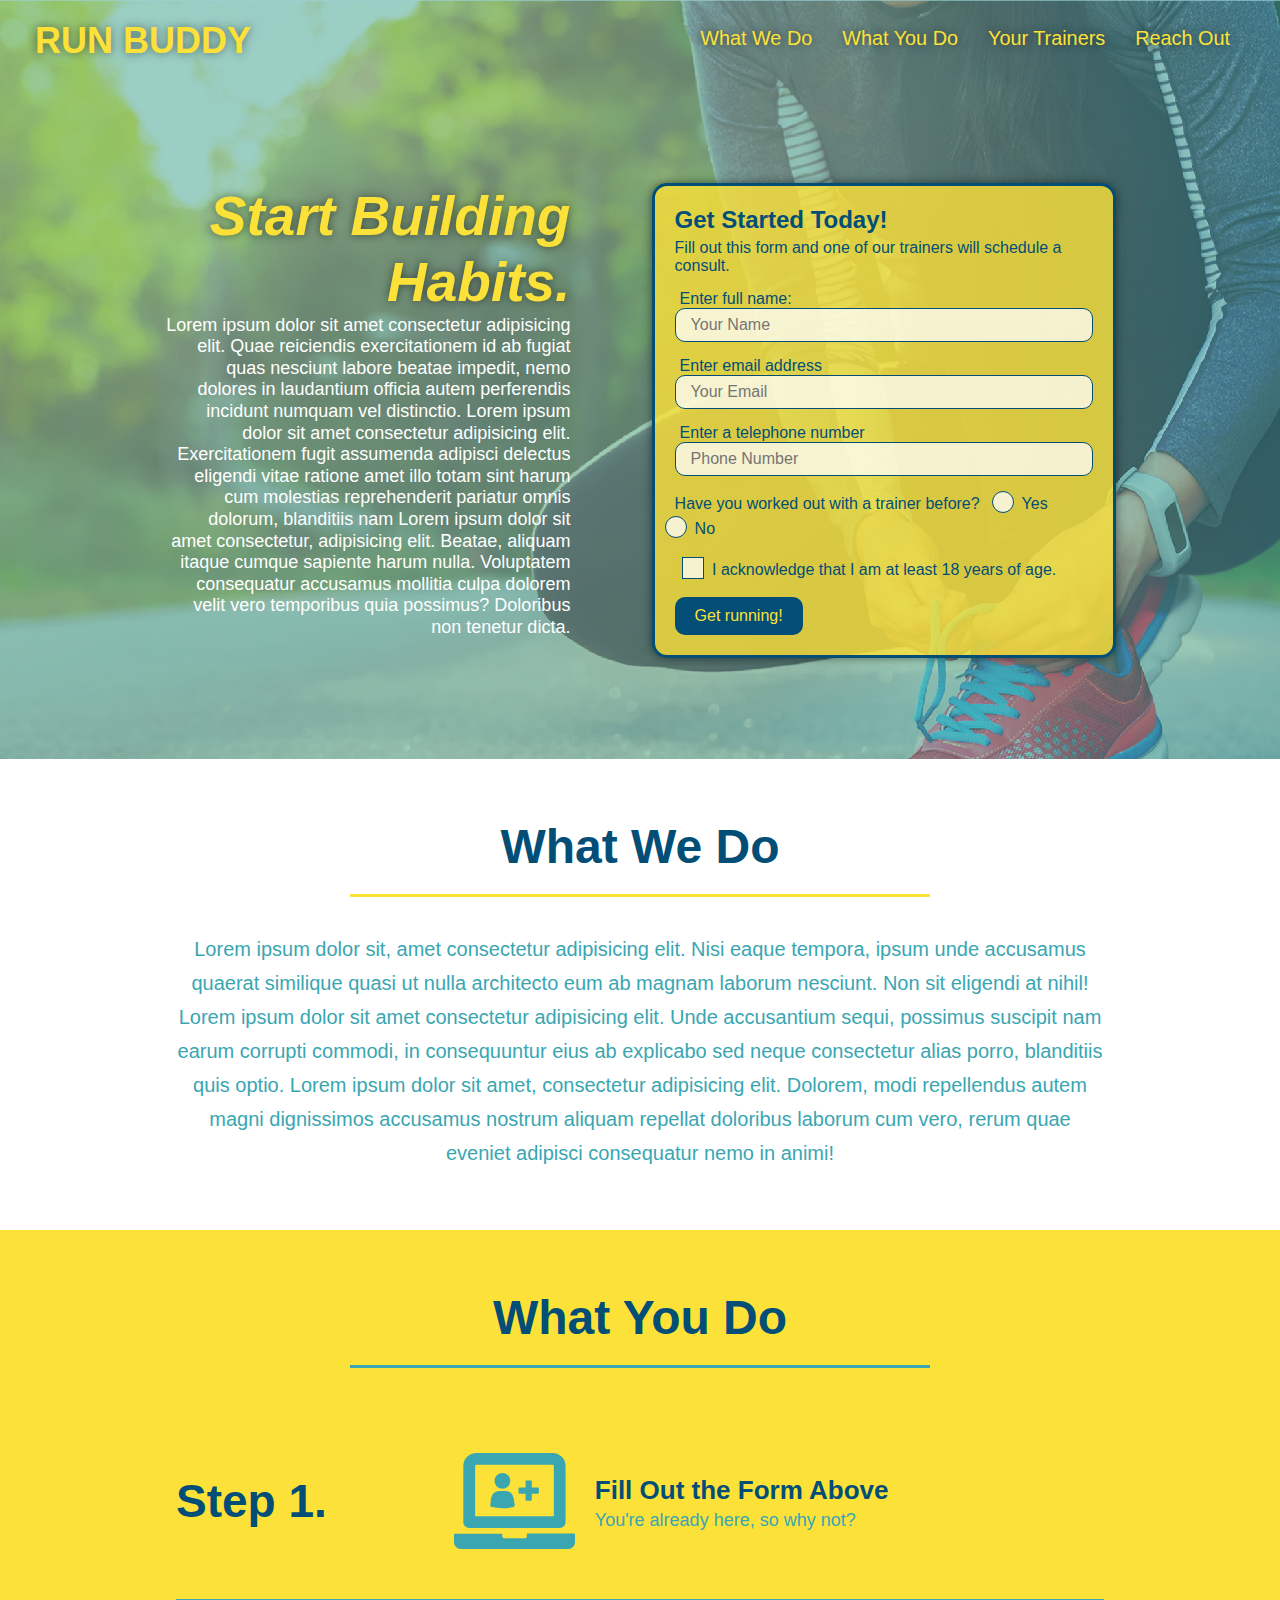
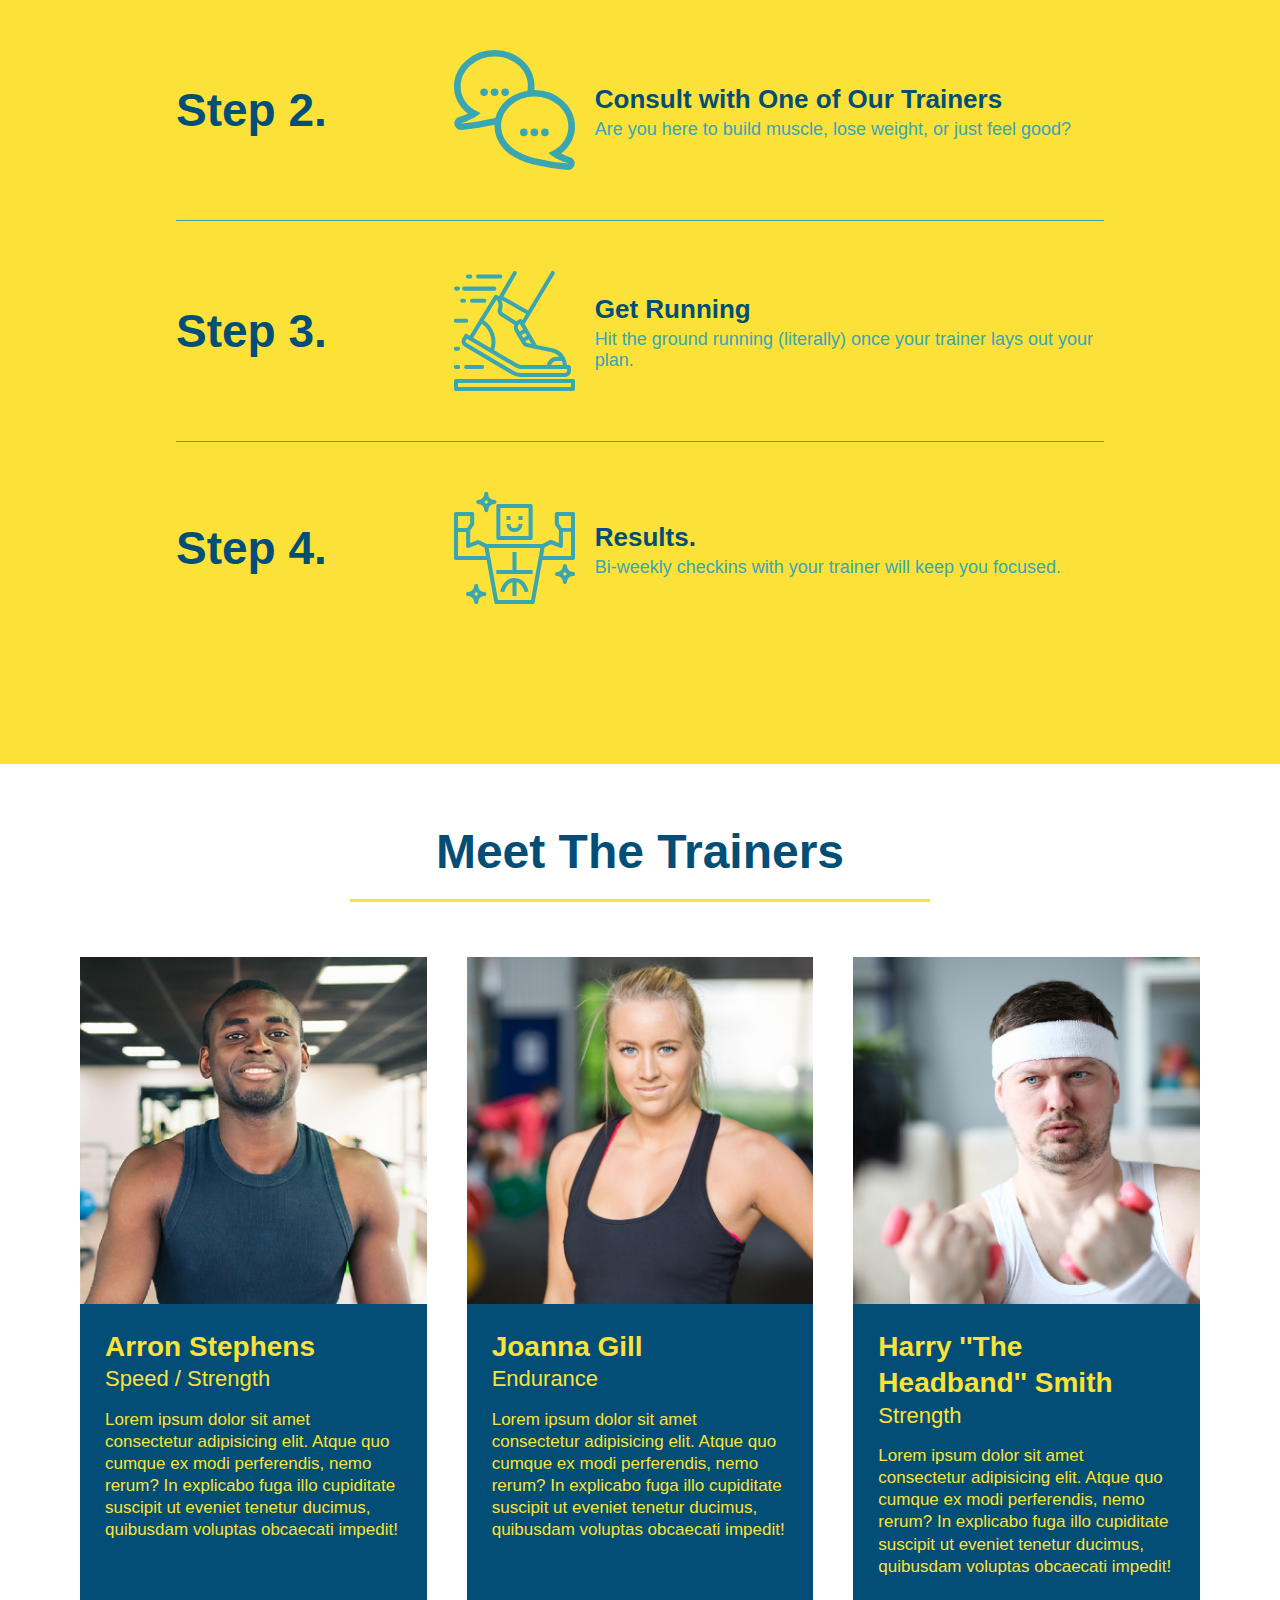
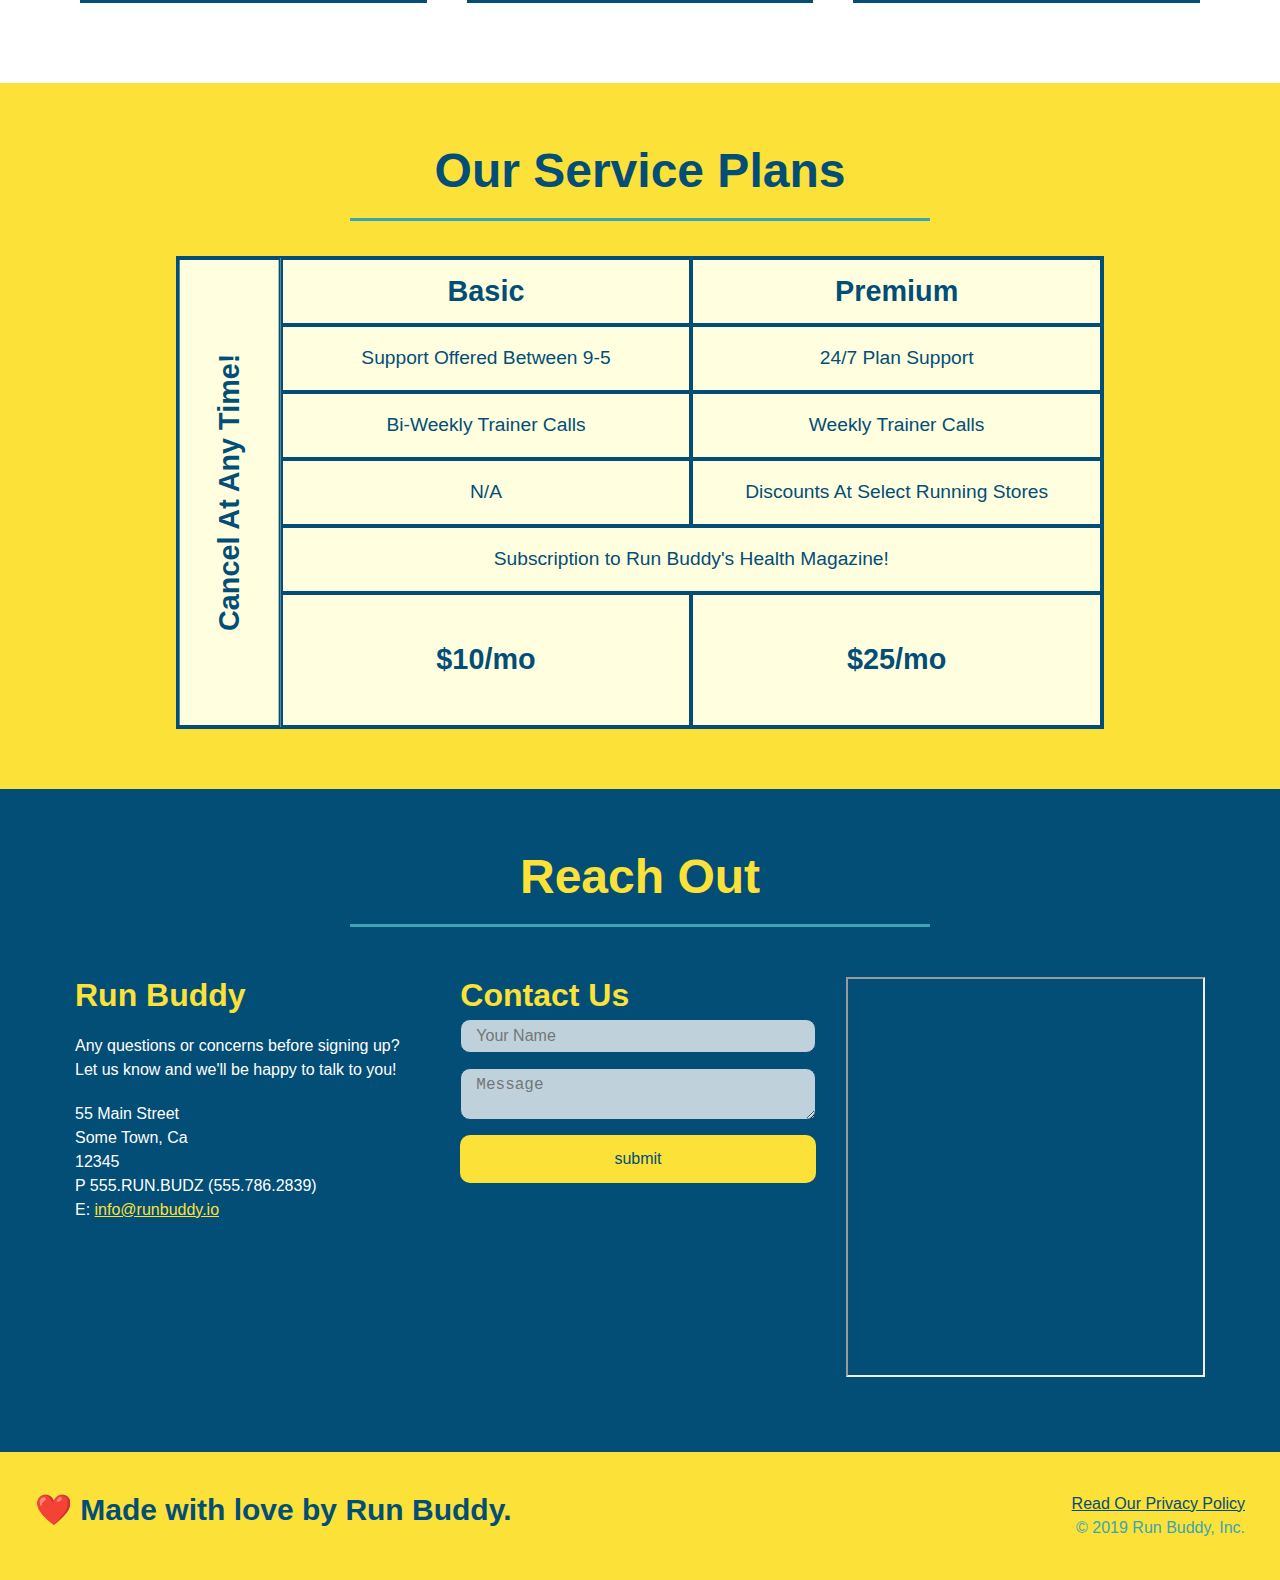
==== commit cceaf0c4: "final css touches" ====
--- a/index.html
+++ b/index.html
@@ -63,20 +63,23 @@
                 <label for="phone">Enter a telephone number</label>
                 <input type="tel" placeholder="Phone Number" name="phone" id="phone" class="form-input"/>
 
-                <p>
-                    Have you worked out with a trainer before?
-                    <input type="radio" name="trainer-confirm" id="trainer-yes">
-                    <label for="trainer-yes">Yes</label>
-                    <input type="radio" name="trainer-confirm" id="trainer-no">
+            <p>
+                Have you worked out with a trainer before?
+                <span class="radio-wrapper">
+                  <input type="radio" name="trainer-confirm" id="trainer-yes" />
+                  <label for="trainer-yes">Yes</label>
+                </span>
+                <span class="radio-wrapper">
+                    <input type="radio" name="trainer-confirm" id="trainer-no" />
                     <label for="trainer-no">No</label>
-                </p>
-
-                <p>
-                    <label for="age-check">
-                        I acknowledge that I am at least 18 years of age.
-                    </label>
-                    <input type="checkbox" name="age-confirmation" id="age-check">
-                </p>
+                </span>
+            </p>
+            <p>
+                <span class="checkbox-wrapper">
+                    <input type="checkbox" name="age-confirm" id="checkbox" />
+                    <label for="checkbox">I acknowledge that I am at least 18 years of age.</label>
+                </span>
+            </p>
 
                 <button type="submit">
                     Get running!
--- a/assets/css/style.css
+++ b/assets/css/style.css
@@ -5,16 +5,21 @@
     box-sizing: border-box;
 }
 
+:root {
+    --primary-color: #fce138;
+    --secondary-color: #024e76;
+    --tertiary-color: #39a6b2;
+}
 /* apply styles to body */
 body {
     font-family: Arial, Helvetica, sans-serif;
-    color: #39a6b2
+    color: var(--tertiary-color)
 }
 
 /* apply styles to <header> */
 header {
     padding: 20px 35px;
-    background-color: #39a6b2;
+    background-color: var(--tertiary-color);
     display: flex;
     justify-content: space-between;
     flex-wrap: wrap;
@@ -25,7 +30,7 @@
     background-size: cover;
     background-position: 80%;
     background-attachment: fixed;
-    
+    z-index: 9999;
 }
 
 /*applying inline elements to h1 header*/
@@ -33,7 +38,7 @@
     margin: 0;
     display: inline;
     font-weight: bold;
-    color: #fce138;
+    color: var(--primary-color);
     text-shadow: 0 0 10px rgba(0,0,0,0.5);
 }
 
@@ -41,14 +46,14 @@
 header h1 a{
     font-weight: bold;
     font-size: 36px;
-    color: #fce138;
+    color: var(--primary-color);
     text-decoration: none;
 }
 
 /*removes underline and color of link*/
 header a{
     text-decoration: none;
-    color: #fce138;
+    color: var(--primary-color);
 }
 
 /*moves nav bar inline to header*/
@@ -75,15 +80,15 @@
 }
 
 header nav ul li a:hover {
-    background: #fce138;
-    color: #024e76;
+    background: var(--primary-color);
+    color: var(--secondary-color);
     border-radius: 15px;
     text-shadow: none;
 }
 
 /*styling to footer*/
 footer {
-    background: #fce138;
+    background: var(--primary-color);
     width: 100%;
     padding: 40px 35px;
     display: flex;
@@ -92,7 +97,7 @@
 }
 
 footer h2 {
-    color: #024e76;
+    color: var(--secondary-color);
     font-size: 30px;
     margin: 0;
 }
@@ -103,7 +108,7 @@
 }
 
 footer a {
-    color: #024e76
+    color: var(--secondary-color);
 }
 
 section {
@@ -138,17 +143,17 @@
 .hero-cta h2 {
     font-style: italic;
     font-size: 55px;
-    color: #fce138;
+    color: var(--primary-color);
     text-shadow: 0 0 10px rgba(0,0,0,0.5);
 }
 
 .hero-form{
     background-color: rgba(252, 225, 56, 0.8);
-    color: #024e76;
+    color: var(--secondary-color);
     padding: 20px;
     border-style: solid;
     border-width: 3px;
-    border-color: #024e76;
+    border-color: var(--secondary-color);
     border-radius: 15px;
     width: 40%;
     margin: 3.5%;
@@ -165,12 +170,12 @@
 }
 
 .form-input {
-    border: 1px solid #024e76;
+    border: 1px solid var(--secondary-color);
     border-radius: 10px;
     display: block;
     padding: 7px 15px;
     font-size: 16px;
-    color: #024e76;
+    color: var(--secondary-color);
     width: 100%;
     margin-bottom: 15px;
     background-color: rgba(255,255,255, 0.75);
@@ -185,9 +190,75 @@
     margin: 0 5px;
 }
 
+.checkbox-wrapper input, .radio-wrapper input {
+    opacity: 0;
+}
+
+.checkbox-wrapper label, .radio-wrapper label {
+    position: relative;
+    left: 10px;
+    margin: 10px;
+    line-height: 1.6;
+}
+
+.checkbox-wrapper label::before, .radio-wrapper label::before {
+    content: "";
+    height: 20px;
+    width: 20px;
+    background: rgba(255,255,255, 0.75);
+    border: 1px solid var(--secondary-color);
+    position: absolute;
+    top: -4px;
+    left: -30px;
+}
+
+.radio-wrapper label::before {
+    border-radius: 50%;
+}
+
+.radio-wrapper label::after {
+    content: "";
+    width: 20px;
+    height: 20px;
+    border-radius: 50%;
+    background: var(--secondary-color);
+    position: absolute;
+    left: -29px;
+    top: -3px;
+    /*Cannot use root colors because it breaks the page!*/
+    background-image: radial-gradient(circle, var(--tertiary-color), #024e76);
+  }
+  
+.checkbox-wrapper label::after {
+    content: "";
+    height: 6px;
+    width: 14px;
+    border-left: 2px solid var(--secondary-color);
+    border-bottom: 2px solid var(--secondary-color);
+    position: absolute;
+    left: -26px;
+    top: 1px;
+    transform: rotate(-58deg);
+}
+
+.checkbox-wrapper input:checked + label,
+.radio-wrapper input:checked + label {
+  font-weight: bold;
+}
+
+.checkbox-wrapper input:checked + label::after, 
+.radio-wrapper input:checked + label::after {
+  content: "";
+}
+
+.checkbox-wrapper input + label::after, 
+.radio-wrapper input + label::after {
+  content: none;
+}
+
 .hero-form button {
-    background-color: #024e76;
-    color: #fce138;
+    background-color: var(--secondary-color);
+    color: var(--primary-color);
     padding: 10px 20px;
     font-size: 16px;
     border: none;
@@ -195,14 +266,14 @@
 }
 
 .hero-form button:hover {
-    background-color: #39a6b2;
+    background-color: var(--tertiary-color);
 }
 
 /*Hero Form Style End*/
 
 .section-title {
     font-size: 48px;
-    color: #024e76;
+    color: var(--secondary-color);
     border-bottom: 3px solid;
     padding-bottom: 20px;
     text-align: center;
@@ -211,16 +282,16 @@
 }
 
 .primary-border {
-    border-color: #fce138;
+    border-color: var(--primary-color);
 }
 
 .secondary-border {
-    border-color: #39a6b2;
+    border-color: var(--tertiary-color);
 }
 
 .intro p {
     line-height: 1.7;
-    color: #39a6b2;
+    color: var(--tertiary-color);
     width: 80%;
     font-size: 20px;
     margin: auto;
@@ -228,7 +299,7 @@
 }
 
 .steps {
-    background: #fce138;
+    background: var(--primary-color);
 }
 
 .step {
@@ -239,14 +310,14 @@
     flex-wrap: wrap;
     align-items: center;
     justify-content: space-between;
-    border-bottom: 1px solid #39a6b2;
+    border-bottom: 1px solid var(--tertiary-color);
 }
 
 .step:last-child{
     border-bottom: none;
 }
 .step h3 {
-    color: #024e76;
+    color: var(--secondary-color);
     font-size: 46px;
     flex: 1 30%;
 }
@@ -260,7 +331,7 @@
 .step-text h4 {
     font-size: 26px;
     line-height: 1.5;
-    color: #024e76;
+    color: var(--secondary-color);
 }
 
 .step-img {
@@ -277,7 +348,7 @@
 }
 
 .step-text p {
-    color: #39a6b2;
+    color: var(--tertiary-color);
     font-size: 18px;
 }
 
@@ -291,8 +362,8 @@
 
 .trainer {
     margin: 20px;
-    background: #024e76;
-    color: #fce138;
+    background: var(--secondary-color);
+    color: var(--primary-color);
     flex: 1;
 }
 
@@ -334,11 +405,11 @@
 
 /*reach out styles begin*/
 .contact {
-    background-color: #024e76;
+    background-color: var(--secondary-color);
 }
 
 .contact h2 {
-    color: #fce138;
+    color: var(--primary-color);
 }
 
 .contact-info {
@@ -362,7 +433,7 @@
 }
 
 .contact-info h3 {
-    color: #fce138;
+    color: var(--primary-color);
     font-size: 32px;
 }
 
@@ -374,12 +445,12 @@
 }
 
 .contact-form input, .contact-form textarea {
-    border: 1px solid #024e76;
+    border: 1px solid var(--secondary-color);
     border-radius: 10px;
     display: block;
     padding: 7px 15px;
     font-size: 16px;
-    color: #024e76;
+    color: var(--secondary-color);
     width: 100%;
     margin-bottom: 15px;
     margin-top: 5px;
@@ -395,26 +466,26 @@
     width: 100%;
     border: none;
     border-radius: 10px;
-    background: #fce138;
-    color: #024e76;
+    background: var(--primary-color);
+    color: var(--secondary-color);
     text-align: center;
     padding: 15px 0;
     font-size: 16px;
 }
 
 .contact-form button:hover {
-    color: #fce138;
-    background: #39a6b2;
+    color: var(--primary-color);
+    background: var(--tertiary-color);
 }
 
 .contact-info a {
-    color: #fce138;
+    color: var(--primary-color);
 }
 /*reach out styles end*/
 
 /*Service styles begin*/
 .services {
-    background: #fce138;
+    background: var(--primary-color);
 }
 
 .service-grid-wrapper {
@@ -429,14 +500,14 @@
     display: grid;
     grid-template-columns: 1fr repeat(2, 4fr);
     grid-template-rows: repeat(5, 1fr) 2fr;
-    border: 2px solid #024e76;
-    color: #024e76;
+    border: 2px solid var(--secondary-color);
+    color: var(--secondary-color);
     font-size: 1.2rem
 }
 
 .service-grid-item {
     padding: 15px 0;
-    border: 2px solid #024e76;
+    border: 2px solid var(--secondary-color);
     display: flex;
     align-items: center;
     justify-content: center;
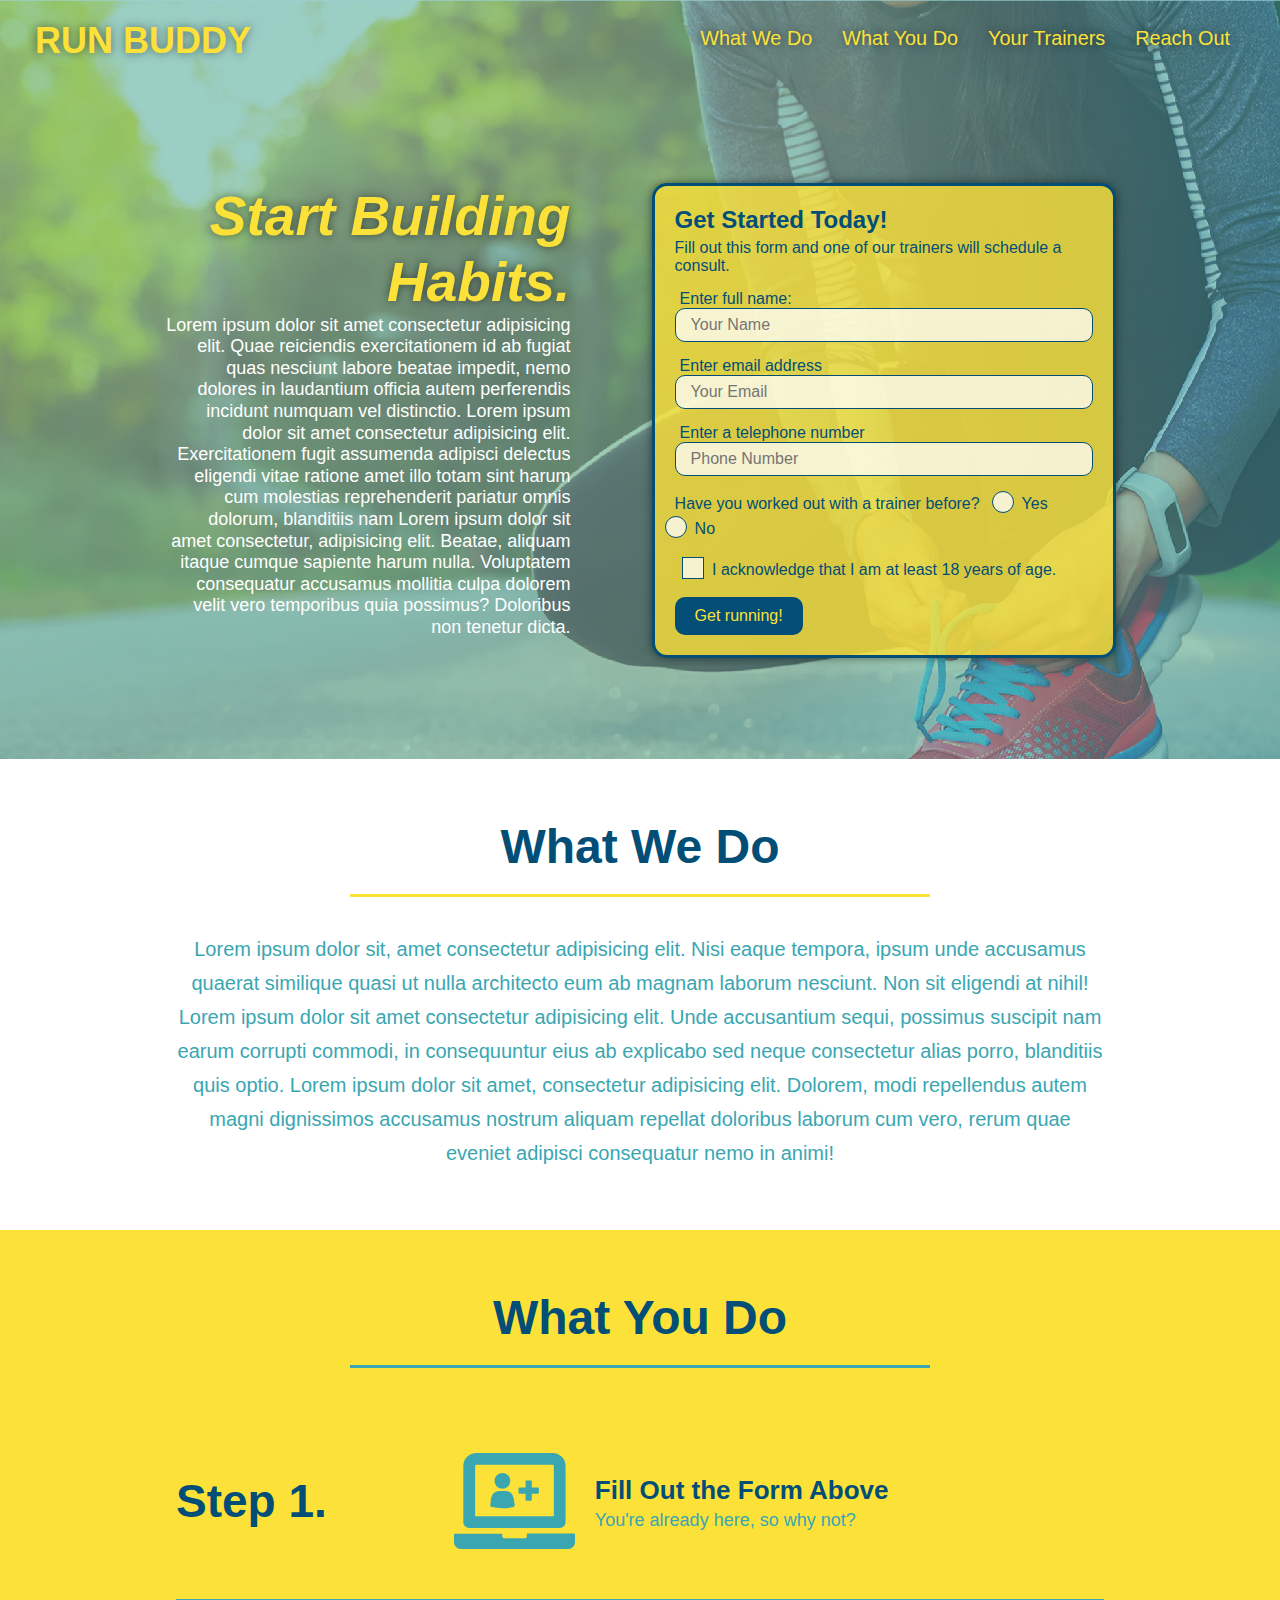
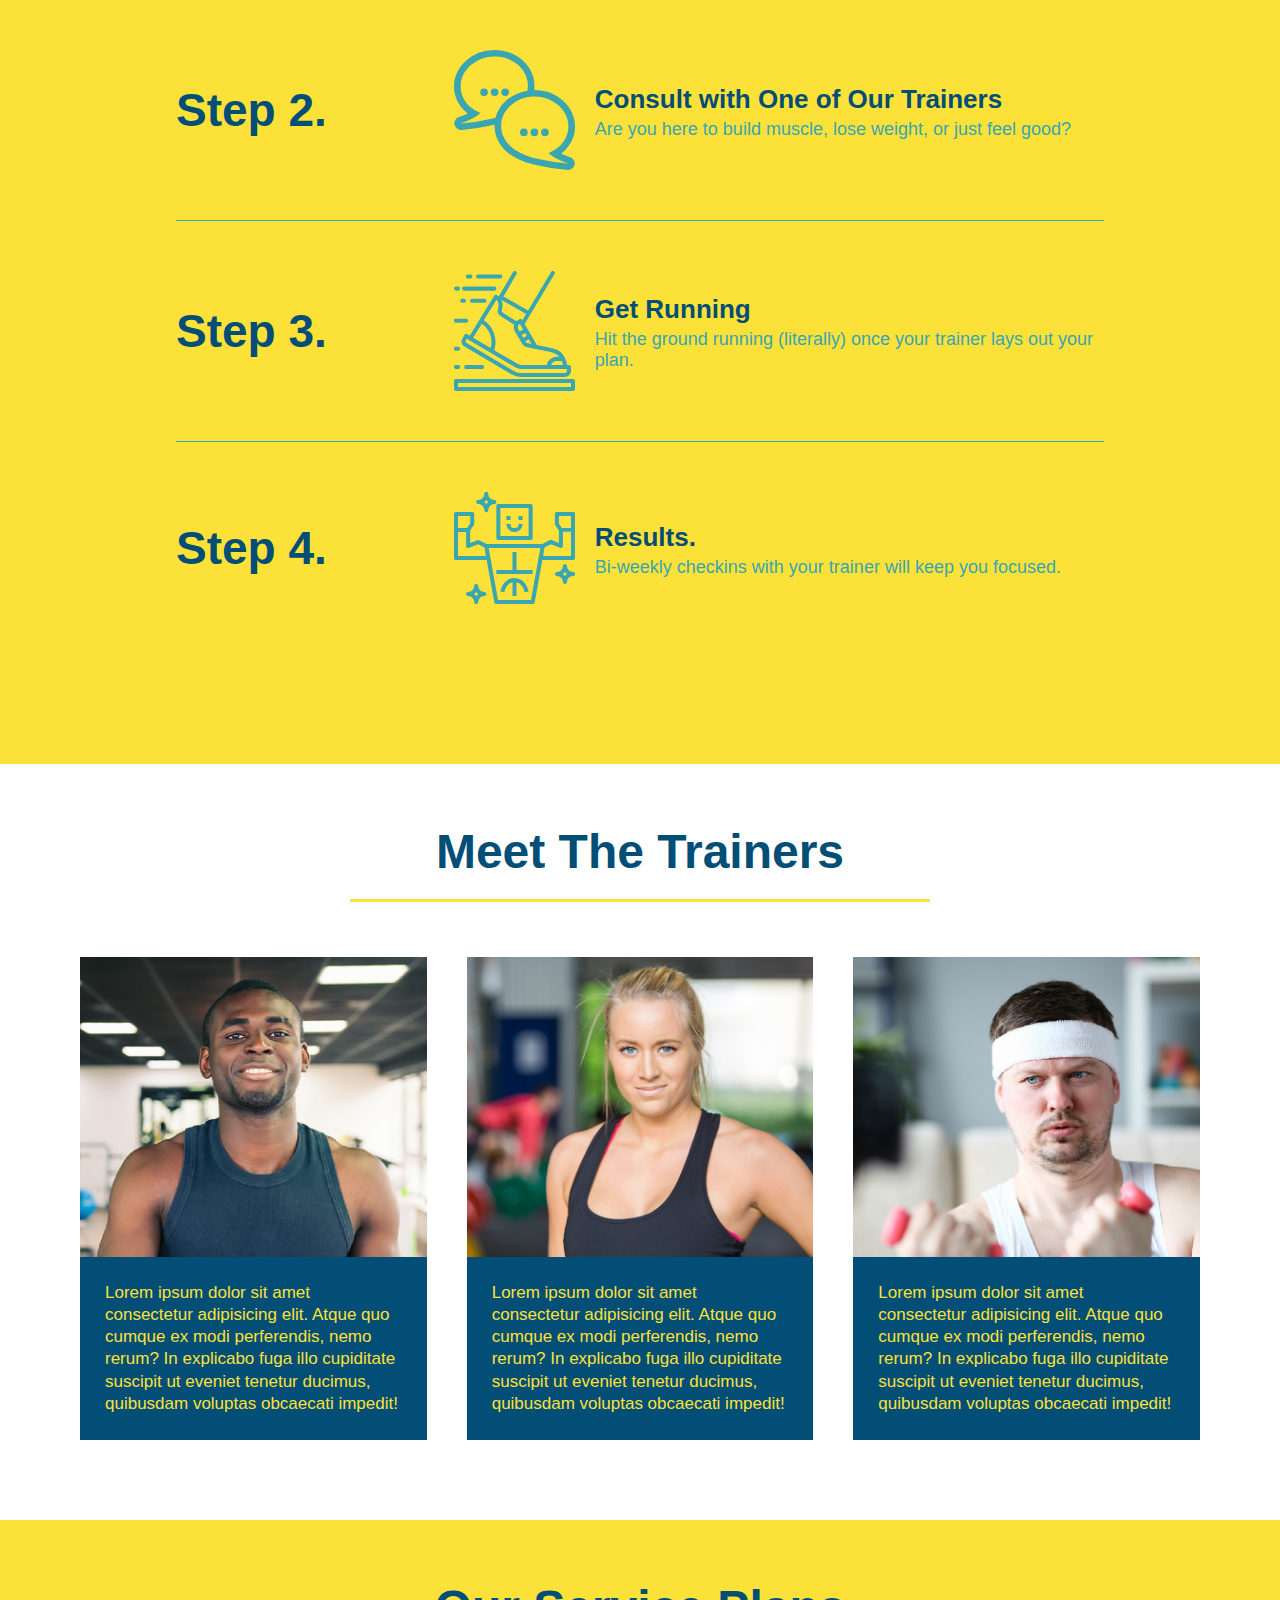
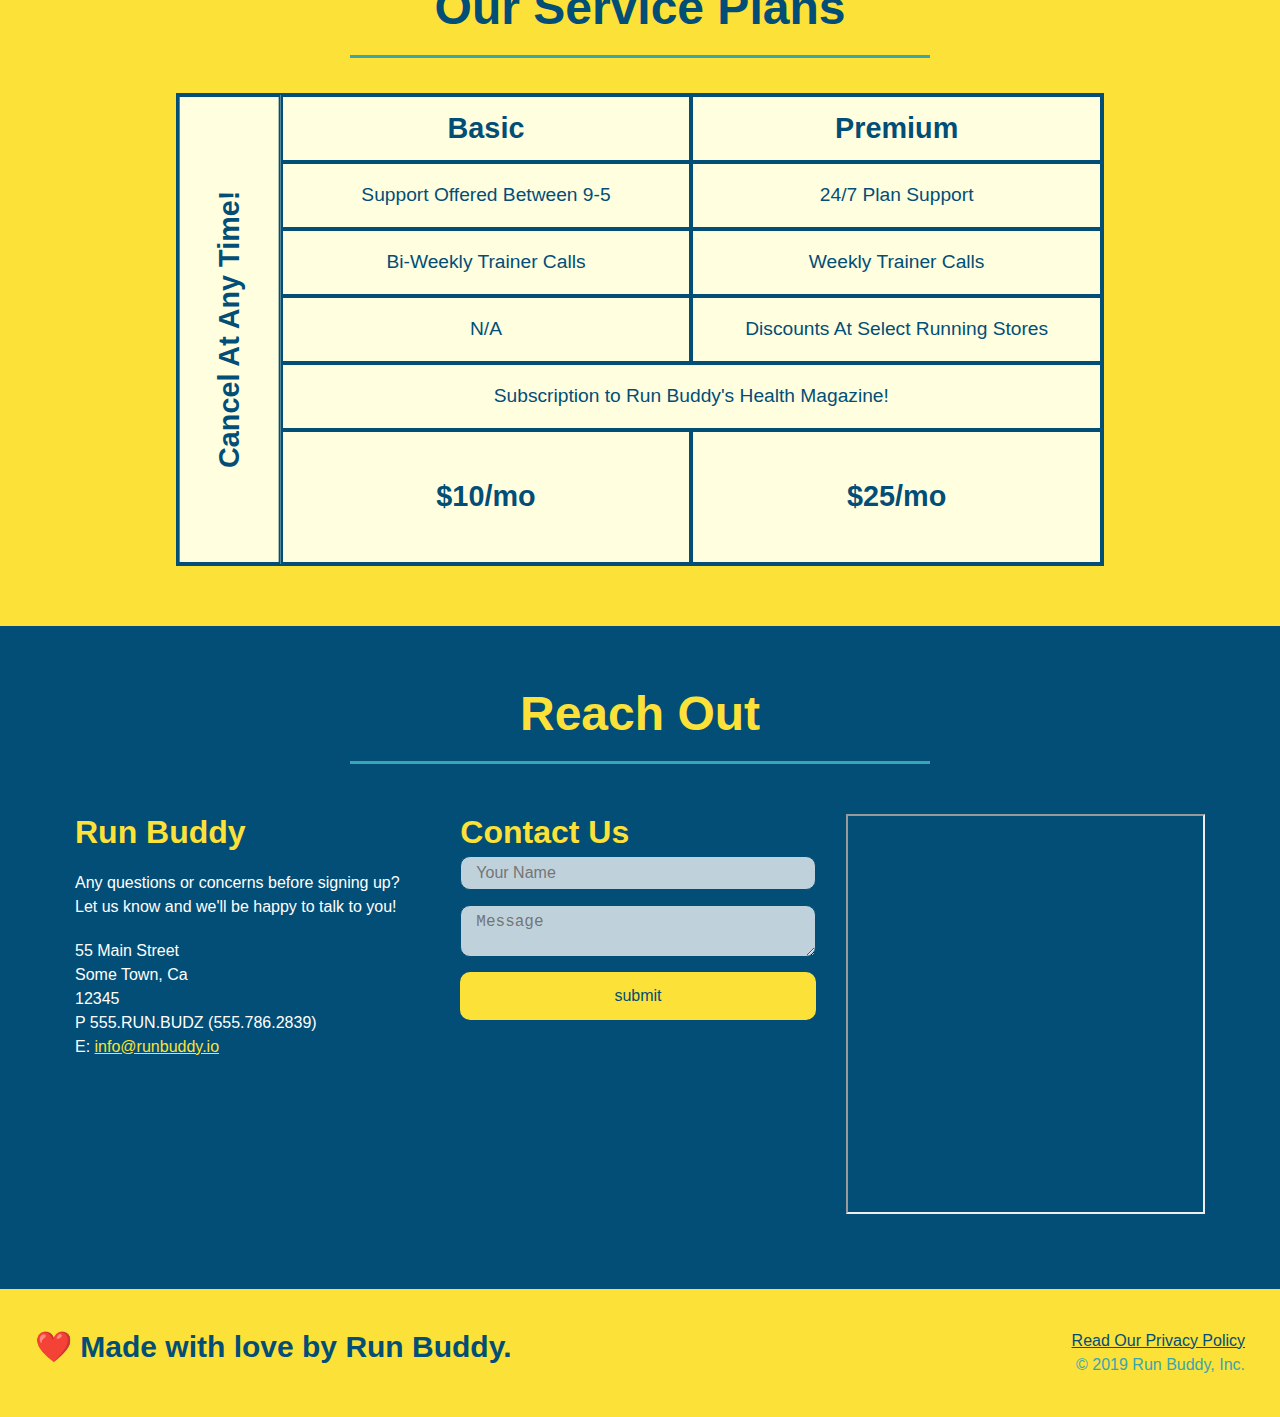
==== commit ee358f70: "added animation to trainer cards" ====
--- a/index.html
+++ b/index.html
@@ -167,12 +167,16 @@
         <div class="flex-row">
             <h2 class="section-title primary-border">Meet The Trainers</h2>
         </div>
+
         <div class="trainers">
             <article class="trainer">
-                <img src="./assets/images/trainer-1.jpg" alt="Arron Stephens in his workout clothes, ready to pump iron"/>
+                <div class="trainer-img trainer-1">
+                    <div>
+                        <h3>Arron Stephens</h3>
+                        <h4>Speed / Strength</h4>
+                    </div>
+                </div>
                 <div class="trainer-bio">
-                    <h3>Arron Stephens</h3>
-                    <h4>Speed / Strength</h4>
                     <p>
                         Lorem ipsum dolor sit amet consectetur adipisicing elit. Atque quo cumque ex modi perferendis, nemo rerum? In explicabo fuga illo cupiditate suscipit ut eveniet tenetur ducimus, quibusdam voluptas obcaecati impedit!
                     </p>
@@ -180,10 +184,13 @@
             </article>
 
             <article class="trainer">
-                <img src="./assets/images/trainer-2.jpg" alt="Joanna Gill cooling off after a workout"/>
+                <div class="trainer-img trainer-2">
+                    <div>
+                        <h3>Joanna Gill</h3>
+                        <h4>Endurance</h4>
+                    </div>
+                </div>
                 <div class="trainer-bio">
-                    <h3>Joanna Gill</h3>
-                    <h4>Endurance</h4>
                     <p>
                         Lorem ipsum dolor sit amet consectetur adipisicing elit. Atque quo cumque ex modi perferendis, nemo rerum? In explicabo fuga illo cupiditate suscipit ut eveniet tenetur ducimus, quibusdam voluptas obcaecati impedit!
                     </p>
@@ -191,10 +198,13 @@
             </article>
 
             <article class="trainer">
-                <img src="./assets/images/trainer-3.jpg" alt="Harry Smith wearing a headband and lifting commically small pink weights"/>
+                <div class="trainer-img trainer-3">
+                    <div>
+                        <h3>Harry ''The Headband'' Smith</h3>
+                        <h4>Strength</h4>
+                    </div>
+                </div>
                 <div class="trainer-bio">
-                    <h3>Harry ''The Headband'' Smith</h3>
-                    <h4>Strength</h4>
                     <p>
                         Lorem ipsum dolor sit amet consectetur adipisicing elit. Atque quo cumque ex modi perferendis, nemo rerum? In explicabo fuga illo cupiditate suscipit ut eveniet tenetur ducimus, quibusdam voluptas obcaecati impedit!
                     </p>
--- a/assets/css/style.css
+++ b/assets/css/style.css
@@ -367,8 +367,77 @@
     flex: 1;
 }
 
-.trainer img {
+.trainer-img {
     width: 100%;
+    min-height: 300px;
+    display: flex;
+    padding: 15px;
+    align-items: flex-end;
+    position: relative;
+}
+
+.trainer-1 {
+    background-image: url("/assets/images/trainer-1.jpg");
+    background-size: cover;
+    
+}
+
+.trainer-2 {
+    background-image: url("/assets/images/trainer-2.jpg");
+    background-size: cover;
+    
+}
+
+.trainer-3 {
+    background-image: url("/assets/images/trainer-3.jpg");
+    background-size: cover;
+}
+
+.trainer-img::after{
+    content: "";
+    height: 100%;
+    width: 100%;
+    background: linear-gradient(rgba(252, 225, 56, 0.3), #024e76);
+    position: absolute;
+    top: 0;
+    left: 0;
+    opacity: 0;
+    transition: 0.5s;
+}
+
+.trainer:hover .trainer-img::after {
+    opacity: 1;
+}
+
+.trainer:hover .trainer-img h3, .trainer:hover .trainer-img h4 {
+    top: 0px;
+}
+
+.trainer-img h3 {
+    transition: 0.6s;
+}
+
+.trainer-img h4 {
+    transition: 0.6s;
+}
+
+.trainer-img {
+    overflow: hidden;
+}
+
+.trainer-img h3 {
+    position: relative;
+    z-index: 9998;
+    font-size: 28px;
+    margin-top: 5px;
+    top: 200px;
+}
+
+.trainer-img h4 {
+    position: relative;
+    z-index: 9998;
+    font-size: 22px;
+    top: 200px;
 }
 
 .trainer-bio {
